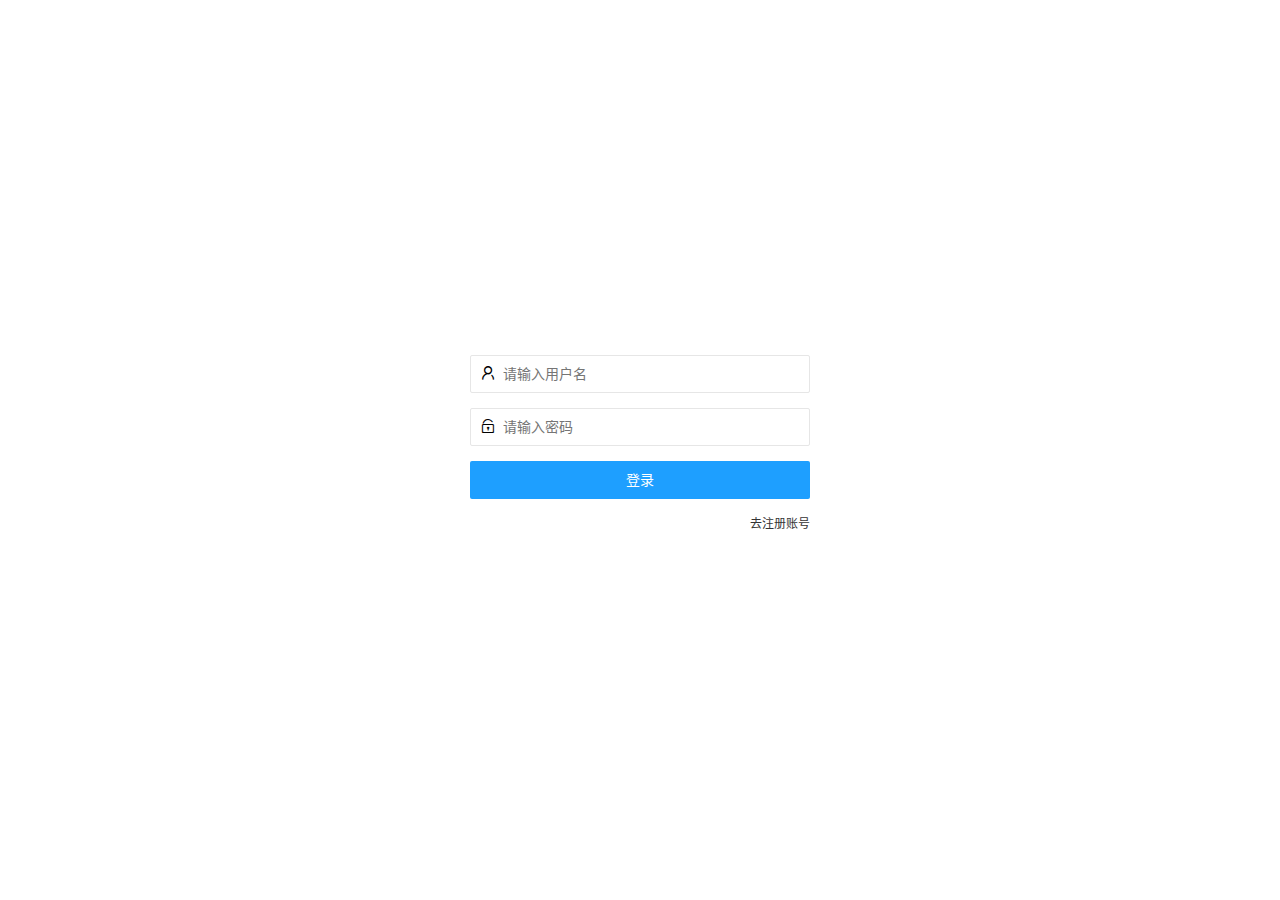
==== code/login.html @ 02a91652 "init project" ====
<!DOCTYPE html>
<html lang="zh-CN">

<head>
    <meta charset="UTF-8">
    <meta name="viewport" content="width=device-width, initial-scale=1.0">
    <title>Document</title>
    <!-- 导入layui的css -->
    <link rel="stylesheet" href="./assets/lib/layui/css/layui.css">
    <!-- 导入自己的css -->
    <link rel="stylesheet" href="./assets/css/login.css">
</head>

<body>
    <!-- 头部的 Logo 区域 -->
    <div class="layui-main">
        <img src="/assets/images/logo.png" alt="" />
    </div>

    <!-- 登录注册区域 -->
    <div class="loginAndRegBox">
        <div class="title-box"></div>
        <!-- 登录的div -->
        <div class="login-box">
            <!-- 登录的表单 -->
            <form class="layui-form" id="form_login">
                <!-- 用户名 -->
                <div class="layui-form-item">
                    <i class="layui-icon layui-icon-username"></i>
                    <input type="text" name="username" required lay-verify="required" placeholder="请输入用户名"
                        autocomplete="off" class="layui-input" />
                </div>
                <!-- 密码 -->
                <div class="layui-form-item">
                    <i class="layui-icon layui-icon-password"></i>
                    <input type="password" name="password" required lay-verify="required|pwd" placeholder="请输入密码"
                        autocomplete="off" class="layui-input" />
                </div>
                <!-- 登录按钮 -->
                <div class="layui-form-item">
                    <!-- 注意：表单提交按钮和普通按钮的区别，就是 lay-submit 属性 -->
                    <button class="layui-btn layui-btn-fluid layui-btn-normal" lay-submit>登录</button>
                </div>
                <div class="layui-form-item links">
                    <a href="javascript:;" id="link_reg">去注册账号</a>
                </div>
            </form>
        </div>
        <!-- 注册的div -->
        <div class="reg-box">
            <form class="layui-form" id="form_reg">
                <!-- 用户名 -->
                <div class="layui-form-item">
                    <i class="layui-icon layui-icon-username"></i>
                    <input type="text" name="username" required lay-verify="required" placeholder="请输入用户名"
                        autocomplete="off" class="layui-input" />
                </div>
                <!-- 密码 -->
                <div class="layui-form-item">
                    <i class="layui-icon layui-icon-password"></i>
                    <input type="password" name="password" required lay-verify="required|pwd" placeholder="请输入密码"
                        autocomplete="off" class="layui-input" />
                </div>
                <!-- 密码确认框 -->
                <div class="layui-form-item">
                    <i class="layui-icon layui-icon-password"></i>
                    <input type="password" name="repassword" required lay-verify="required|pwd|repwd"
                        placeholder="再次确认密码" autocomplete="off" class="layui-input" />
                </div>
                <!-- 注册按钮 -->
                <div class="layui-form-item">
                    <!-- 注意：表单提交按钮和普通按钮的区别，就是 lay-submit 属性 -->
                    <button class="layui-btn layui-btn-fluid layui-btn-normal" lay-submit>注册</button>
                </div>
                <div class="layui-form-item links">
                    <a href="javascript:;" id="link_login">去登录</a>
                </div>
            </form>
        </div>
    </div>
    <!-- 导入layui的js文件 -->
    <script src="/assets/lib/layui/layui.all.js"></script>
    <!-- 导入jquery -->
    <script src=" ./assets/lib/jquery.js"></script>
    <!-- 导入自己的js -->
    <script src="./assets/js/login.js"></script>
</body>

</html>
---- code/assets/lib/layui/css/layui.css ----
/** layui-v2.5.5 MIT License By https://www.layui.com */
 .layui-inline,img{display:inline-block;vertical-align:middle}h1,h2,h3,h4,h5,h6{font-weight:400}.layui-edge,.layui-header,.layui-inline,.layui-main{position:relative}.layui-body,.layui-edge,.layui-elip{overflow:hidden}.layui-btn,.layui-edge,.layui-inline,img{vertical-align:middle}.layui-btn,.layui-disabled,.layui-icon,.layui-unselect{-moz-user-select:none;-webkit-user-select:none;-ms-user-select:none}.layui-elip,.layui-form-checkbox span,.layui-form-pane .layui-form-label{text-overflow:ellipsis;white-space:nowrap}.layui-breadcrumb,.layui-tree-btnGroup{visibility:hidden}blockquote,body,button,dd,div,dl,dt,form,h1,h2,h3,h4,h5,h6,input,li,ol,p,pre,td,textarea,th,ul{margin:0;padding:0;-webkit-tap-highlight-color:rgba(0,0,0,0)}a:active,a:hover{outline:0}img{border:none}li{list-style:none}table{border-collapse:collapse;border-spacing:0}h4,h5,h6{font-size:100%}button,input,optgroup,option,select,textarea{font-family:inherit;font-size:inherit;font-style:inherit;font-weight:inherit;outline:0}pre{white-space:pre-wrap;white-space:-moz-pre-wrap;white-space:-pre-wrap;white-space:-o-pre-wrap;word-wrap:break-word}body{line-height:24px;font:14px Helvetica Neue,Helvetica,PingFang SC,Tahoma,Arial,sans-serif}hr{height:1px;margin:10px 0;border:0;clear:both}a{color:#333;text-decoration:none}a:hover{color:#777}a cite{font-style:normal;*cursor:pointer}.layui-border-box,.layui-border-box *{box-sizing:border-box}.layui-box,.layui-box *{box-sizing:content-box}.layui-clear{clear:both;*zoom:1}.layui-clear:after{content:'\20';clear:both;*zoom:1;display:block;height:0}.layui-inline{*display:inline;*zoom:1}.layui-edge{display:inline-block;width:0;height:0;border-width:6px;border-style:dashed;border-color:transparent}.layui-edge-top{top:-4px;border-bottom-color:#999;border-bottom-style:solid}.layui-edge-right{border-left-color:#999;border-left-style:solid}.layui-edge-bottom{top:2px;border-top-color:#999;border-top-style:solid}.layui-edge-left{border-right-color:#999;border-right-style:solid}.layui-disabled,.layui-disabled:hover{color:#d2d2d2!important;cursor:not-allowed!important}.layui-circle{border-radius:100%}.layui-show{display:block!important}.layui-hide{display:none!important}@font-face{font-family:layui-icon;src:url(../font/iconfont.eot?v=250);src:url(../font/iconfont.eot?v=250#iefix) format('embedded-opentype'),url(../font/iconfont.woff2?v=250) format('woff2'),url(../font/iconfont.woff?v=250) format('woff'),url(../font/iconfont.ttf?v=250) format('truetype'),url(../font/iconfont.svg?v=250#layui-icon) format('svg')}.layui-icon{font-family:layui-icon!important;font-size:16px;font-style:normal;-webkit-font-smoothing:antialiased;-moz-osx-font-smoothing:grayscale}.layui-icon-reply-fill:before{content:"\e611"}.layui-icon-set-fill:before{content:"\e614"}.layui-icon-menu-fill:before{content:"\e60f"}.layui-icon-search:before{content:"\e615"}.layui-icon-share:before{content:"\e641"}.layui-icon-set-sm:before{content:"\e620"}.layui-icon-engine:before{content:"\e628"}.layui-icon-close:before{content:"\1006"}.layui-icon-close-fill:before{content:"\1007"}.layui-icon-chart-screen:before{content:"\e629"}.layui-icon-star:before{content:"\e600"}.layui-icon-circle-dot:before{content:"\e617"}.layui-icon-chat:before{content:"\e606"}.layui-icon-release:before{content:"\e609"}.layui-icon-list:before{content:"\e60a"}.layui-icon-chart:before{content:"\e62c"}.layui-icon-ok-circle:before{content:"\1005"}.layui-icon-layim-theme:before{content:"\e61b"}.layui-icon-table:before{content:"\e62d"}.layui-icon-right:before{content:"\e602"}.layui-icon-left:before{content:"\e603"}.layui-icon-cart-simple:before{content:"\e698"}.layui-icon-face-cry:before{content:"\e69c"}.layui-icon-face-smile:before{content:"\e6af"}.layui-icon-survey:before{content:"\e6b2"}.layui-icon-tree:before{content:"\e62e"}.layui-icon-upload-circle:before{content:"\e62f"}.layui-icon-add-circle:before{content:"\e61f"}.layui-icon-download-circle:before{content:"\e601"}.layui-icon-templeate-1:before{content:"\e630"}.layui-icon-util:before{content:"\e631"}.layui-icon-face-surprised:before{content:"\e664"}.layui-icon-edit:before{content:"\e642"}.layui-icon-speaker:before{content:"\e645"}.layui-icon-down:before{content:"\e61a"}.layui-icon-file:before{content:"\e621"}.layui-icon-layouts:before{content:"\e632"}.layui-icon-rate-half:before{content:"\e6c9"}.layui-icon-add-circle-fine:before{content:"\e608"}.layui-icon-prev-circle:before{content:"\e633"}.layui-icon-read:before{content:"\e705"}.layui-icon-404:before{content:"\e61c"}.layui-icon-carousel:before{content:"\e634"}.layui-icon-help:before{content:"\e607"}.layui-icon-code-circle:before{content:"\e635"}.layui-icon-water:before{content:"\e636"}.layui-icon-username:before{content:"\e66f"}.layui-icon-find-fill:before{content:"\e670"}.layui-icon-about:before{content:"\e60b"}.layui-icon-location:before{content:"\e715"}.layui-icon-up:before{content:"\e619"}.layui-icon-pause:before{content:"\e651"}.layui-icon-date:before{content:"\e637"}.layui-icon-layim-uploadfile:before{content:"\e61d"}.layui-icon-delete:before{content:"\e640"}.layui-icon-play:before{content:"\e652"}.layui-icon-top:before{content:"\e604"}.layui-icon-friends:before{content:"\e612"}.layui-icon-refresh-3:before{content:"\e9aa"}.layui-icon-ok:before{content:"\e605"}.layui-icon-layer:before{content:"\e638"}.layui-icon-face-smile-fine:before{content:"\e60c"}.layui-icon-dollar:before{content:"\e659"}.layui-icon-group:before{content:"\e613"}.layui-icon-layim-download:before{content:"\e61e"}.layui-icon-picture-fine:before{content:"\e60d"}.layui-icon-link:before{content:"\e64c"}.layui-icon-diamond:before{content:"\e735"}.layui-icon-log:before{content:"\e60e"}.layui-icon-rate-solid:before{content:"\e67a"}.layui-icon-fonts-del:before{content:"\e64f"}.layui-icon-unlink:before{content:"\e64d"}.layui-icon-fonts-clear:before{content:"\e639"}.layui-icon-triangle-r:before{content:"\e623"}.layui-icon-circle:before{content:"\e63f"}.layui-icon-radio:before{content:"\e643"}.layui-icon-align-center:before{content:"\e647"}.layui-icon-align-right:before{content:"\e648"}.layui-icon-align-left:before{content:"\e649"}.layui-icon-loading-1:before{content:"\e63e"}.layui-icon-return:before{content:"\e65c"}.layui-icon-fonts-strong:before{content:"\e62b"}.layui-icon-upload:before{content:"\e67c"}.layui-icon-dialogue:before{content:"\e63a"}.layui-icon-video:before{content:"\e6ed"}.layui-icon-headset:before{content:"\e6fc"}.layui-icon-cellphone-fine:before{content:"\e63b"}.layui-icon-add-1:before{content:"\e654"}.layui-icon-face-smile-b:before{content:"\e650"}.layui-icon-fonts-html:before{content:"\e64b"}.layui-icon-form:before{content:"\e63c"}.layui-icon-cart:before{content:"\e657"}.layui-icon-camera-fill:before{content:"\e65d"}.layui-icon-tabs:before{content:"\e62a"}.layui-icon-fonts-code:before{content:"\e64e"}.layui-icon-fire:before{content:"\e756"}.layui-icon-set:before{content:"\e716"}.layui-icon-fonts-u:before{content:"\e646"}.layui-icon-triangle-d:before{content:"\e625"}.layui-icon-tips:before{content:"\e702"}.layui-icon-picture:before{content:"\e64a"}.layui-icon-more-vertical:before{content:"\e671"}.layui-icon-flag:before{content:"\e66c"}.layui-icon-loading:before{content:"\e63d"}.layui-icon-fonts-i:before{content:"\e644"}.layui-icon-refresh-1:before{content:"\e666"}.layui-icon-rmb:before{content:"\e65e"}.layui-icon-home:before{content:"\e68e"}.layui-icon-user:before{content:"\e770"}.layui-icon-notice:before{content:"\e667"}.layui-icon-login-weibo:before{content:"\e675"}.layui-icon-voice:before{content:"\e688"}.layui-icon-upload-drag:before{content:"\e681"}.layui-icon-login-qq:before{content:"\e676"}.layui-icon-snowflake:before{content:"\e6b1"}.layui-icon-file-b:before{content:"\e655"}.layui-icon-template:before{content:"\e663"}.layui-icon-auz:before{content:"\e672"}.layui-icon-console:before{content:"\e665"}.layui-icon-app:before{content:"\e653"}.layui-icon-prev:before{content:"\e65a"}.layui-icon-website:before{content:"\e7ae"}.layui-icon-next:before{content:"\e65b"}.layui-icon-component:before{content:"\e857"}.layui-icon-more:before{content:"\e65f"}.layui-icon-login-wechat:before{content:"\e677"}.layui-icon-shrink-right:before{content:"\e668"}.layui-icon-spread-left:before{content:"\e66b"}.layui-icon-camera:before{content:"\e660"}.layui-icon-note:before{content:"\e66e"}.layui-icon-refresh:before{content:"\e669"}.layui-icon-female:before{content:"\e661"}.layui-icon-male:before{content:"\e662"}.layui-icon-password:before{content:"\e673"}.layui-icon-senior:before{content:"\e674"}.layui-icon-theme:before{content:"\e66a"}.layui-icon-tread:before{content:"\e6c5"}.layui-icon-praise:before{content:"\e6c6"}.layui-icon-star-fill:before{content:"\e658"}.layui-icon-rate:before{content:"\e67b"}.layui-icon-template-1:before{content:"\e656"}.layui-icon-vercode:before{content:"\e679"}.layui-icon-cellphone:before{content:"\e678"}.layui-icon-screen-full:before{content:"\e622"}.layui-icon-screen-restore:before{content:"\e758"}.layui-icon-cols:before{content:"\e610"}.layui-icon-export:before{content:"\e67d"}.layui-icon-print:before{content:"\e66d"}.layui-icon-slider:before{content:"\e714"}.layui-icon-addition:before{content:"\e624"}.layui-icon-subtraction:before{content:"\e67e"}.layui-icon-service:before{content:"\e626"}.layui-icon-transfer:before{content:"\e691"}.layui-main{width:1140px;margin:0 auto}.layui-header{z-index:1000;height:60px}.layui-header a:hover{transition:all .5s;-webkit-transition:all .5s}.layui-side{position:fixed;left:0;top:0;bottom:0;z-index:999;width:200px;overflow-x:hidden}.layui-side-scroll{position:relative;width:220px;height:100%;overflow-x:hidden}.layui-body{position:absolute;left:200px;right:0;top:0;bottom:0;z-index:998;width:auto;overflow-y:auto;box-sizing:border-box}.layui-layout-body{overflow:hidden}.layui-layout-admin .layui-header{background-color:#23262E}.layui-layout-admin .layui-side{top:60px;width:200px;overflow-x:hidden}.layui-layout-admin .layui-body{position:fixed;top:60px;bottom:44px}.layui-layout-admin .layui-main{width:auto;margin:0 15px}.layui-layout-admin .layui-footer{position:fixed;left:200px;right:0;bottom:0;height:44px;line-height:44px;padding:0 15px;background-color:#eee}.layui-layout-admin .layui-logo{position:absolute;left:0;top:0;width:200px;height:100%;line-height:60px;text-align:center;color:#009688;font-size:16px}.layui-layout-admin .layui-header .layui-nav{background:0 0}.layui-layout-left{position:absolute!important;left:200px;top:0}.layui-layout-right{position:absolute!important;right:0;top:0}.layui-container{position:relative;margin:0 auto;padding:0 15px;box-sizing:border-box}.layui-fluid{position:relative;margin:0 auto;padding:0 15px}.layui-row:after,.layui-row:before{content:'';display:block;clear:both}.layui-col-lg1,.layui-col-lg10,.layui-col-lg11,.layui-col-lg12,.layui-col-lg2,.layui-col-lg3,.layui-col-lg4,.layui-col-lg5,.layui-col-lg6,.layui-col-lg7,.layui-col-lg8,.layui-col-lg9,.layui-col-md1,.layui-col-md10,.layui-col-md11,.layui-col-md12,.layui-col-md2,.layui-col-md3,.layui-col-md4,.layui-col-md5,.layui-col-md6,.layui-col-md7,.layui-col-md8,.layui-col-md9,.layui-col-sm1,.layui-col-sm10,.layui-col-sm11,.layui-col-sm12,.layui-col-sm2,.layui-col-sm3,.layui-col-sm4,.layui-col-sm5,.layui-col-sm6,.layui-col-sm7,.layui-col-sm8,.layui-col-sm9,.layui-col-xs1,.layui-col-xs10,.layui-col-xs11,.layui-col-xs12,.layui-col-xs2,.layui-col-xs3,.layui-col-xs4,.layui-col-xs5,.layui-col-xs6,.layui-col-xs7,.layui-col-xs8,.layui-col-xs9{position:relative;display:block;box-sizing:border-box}.layui-col-xs1,.layui-col-xs10,.layui-col-xs11,.layui-col-xs12,.layui-col-xs2,.layui-col-xs3,.layui-col-xs4,.layui-col-xs5,.layui-col-xs6,.layui-col-xs7,.layui-col-xs8,.layui-col-xs9{float:left}.layui-col-xs1{width:8.33333333%}.layui-col-xs2{width:16.66666667%}.layui-col-xs3{width:25%}.layui-col-xs4{width:33.33333333%}.layui-col-xs5{width:41.66666667%}.layui-col-xs6{width:50%}.layui-col-xs7{width:58.33333333%}.layui-col-xs8{width:66.66666667%}.layui-col-xs9{width:75%}.layui-col-xs10{width:83.33333333%}.layui-col-xs11{width:91.66666667%}.layui-col-xs12{width:100%}.layui-col-xs-offset1{margin-left:8.33333333%}.layui-col-xs-offset2{margin-left:16.66666667%}.layui-col-xs-offset3{margin-left:25%}.layui-col-xs-offset4{margin-left:33.33333333%}.layui-col-xs-offset5{margin-left:41.66666667%}.layui-col-xs-offset6{margin-left:50%}.layui-col-xs-offset7{margin-left:58.33333333%}.layui-col-xs-offset8{margin-left:66.66666667%}.layui-col-xs-offset9{margin-left:75%}.layui-col-xs-offset10{margin-left:83.33333333%}.layui-col-xs-offset11{margin-left:91.66666667%}.layui-col-xs-offset12{margin-left:100%}@media screen and (max-width:768px){.layui-hide-xs{display:none!important}.layui-show-xs-block{display:block!important}.layui-show-xs-inline{display:inline!important}.layui-show-xs-inline-block{display:inline-block!important}}@media screen and (min-width:768px){.layui-container{width:750px}.layui-hide-sm{display:none!important}.layui-show-sm-block{display:block!important}.layui-show-sm-inline{display:inline!important}.layui-show-sm-inline-block{display:inline-block!important}.layui-col-sm1,.layui-col-sm10,.layui-col-sm11,.layui-col-sm12,.layui-col-sm2,.layui-col-sm3,.layui-col-sm4,.layui-col-sm5,.layui-col-sm6,.layui-col-sm7,.layui-col-sm8,.layui-col-sm9{float:left}.layui-col-sm1{width:8.33333333%}.layui-col-sm2{width:16.66666667%}.layui-col-sm3{width:25%}.layui-col-sm4{width:33.33333333%}.layui-col-sm5{width:41.66666667%}.layui-col-sm6{width:50%}.layui-col-sm7{width:58.33333333%}.layui-col-sm8{width:66.66666667%}.layui-col-sm9{width:75%}.layui-col-sm10{width:83.33333333%}.layui-col-sm11{width:91.66666667%}.layui-col-sm12{width:100%}.layui-col-sm-offset1{margin-left:8.33333333%}.layui-col-sm-offset2{margin-left:16.66666667%}.layui-col-sm-offset3{margin-left:25%}.layui-col-sm-offset4{margin-left:33.33333333%}.layui-col-sm-offset5{margin-left:41.66666667%}.layui-col-sm-offset6{margin-left:50%}.layui-col-sm-offset7{margin-left:58.33333333%}.layui-col-sm-offset8{margin-left:66.66666667%}.layui-col-sm-offset9{margin-left:75%}.layui-col-sm-offset10{margin-left:83.33333333%}.layui-col-sm-offset11{margin-left:91.66666667%}.layui-col-sm-offset12{margin-left:100%}}@media screen and (min-width:992px){.layui-container{width:970px}.layui-hide-md{display:none!important}.layui-show-md-block{display:block!important}.layui-show-md-inline{display:inline!important}.layui-show-md-inline-block{display:inline-block!important}.layui-col-md1,.layui-col-md10,.layui-col-md11,.layui-col-md12,.layui-col-md2,.layui-col-md3,.layui-col-md4,.layui-col-md5,.layui-col-md6,.layui-col-md7,.layui-col-md8,.layui-col-md9{float:left}.layui-col-md1{width:8.33333333%}.layui-col-md2{width:16.66666667%}.layui-col-md3{width:25%}.layui-col-md4{width:33.33333333%}.layui-col-md5{width:41.66666667%}.layui-col-md6{width:50%}.layui-col-md7{width:58.33333333%}.layui-col-md8{width:66.66666667%}.layui-col-md9{width:75%}.layui-col-md10{width:83.33333333%}.layui-col-md11{width:91.66666667%}.layui-col-md12{width:100%}.layui-col-md-offset1{margin-left:8.33333333%}.layui-col-md-offset2{margin-left:16.66666667%}.layui-col-md-offset3{margin-left:25%}.layui-col-md-offset4{margin-left:33.33333333%}.layui-col-md-offset5{margin-left:41.66666667%}.layui-col-md-offset6{margin-left:50%}.layui-col-md-offset7{margin-left:58.33333333%}.layui-col-md-offset8{margin-left:66.66666667%}.layui-col-md-offset9{margin-left:75%}.layui-col-md-offset10{margin-left:83.33333333%}.layui-col-md-offset11{margin-left:91.66666667%}.layui-col-md-offset12{margin-left:100%}}@media screen and (min-width:1200px){.layui-container{width:1170px}.layui-hide-lg{display:none!important}.layui-show-lg-block{display:block!important}.layui-show-lg-inline{display:inline!important}.layui-show-lg-inline-block{display:inline-block!important}.layui-col-lg1,.layui-col-lg10,.layui-col-lg11,.layui-col-lg12,.layui-col-lg2,.layui-col-lg3,.layui-col-lg4,.layui-col-lg5,.layui-col-lg6,.layui-col-lg7,.layui-col-lg8,.layui-col-lg9{float:left}.layui-col-lg1{width:8.33333333%}.layui-col-lg2{width:16.66666667%}.layui-col-lg3{width:25%}.layui-col-lg4{width:33.33333333%}.layui-col-lg5{width:41.66666667%}.layui-col-lg6{width:50%}.layui-col-lg7{width:58.33333333%}.layui-col-lg8{width:66.66666667%}.layui-col-lg9{width:75%}.layui-col-lg10{width:83.33333333%}.layui-col-lg11{width:91.66666667%}.layui-col-lg12{width:100%}.layui-col-lg-offset1{margin-left:8.33333333%}.layui-col-lg-offset2{margin-left:16.66666667%}.layui-col-lg-offset3{margin-left:25%}.layui-col-lg-offset4{margin-left:33.33333333%}.layui-col-lg-offset5{margin-left:41.66666667%}.layui-col-lg-offset6{margin-left:50%}.layui-col-lg-offset7{margin-left:58.33333333%}.layui-col-lg-offset8{margin-left:66.66666667%}.layui-col-lg-offset9{margin-left:75%}.layui-col-lg-offset10{margin-left:83.33333333%}.layui-col-lg-offset11{margin-left:91.66666667%}.layui-col-lg-offset12{margin-left:100%}}.layui-col-space1{margin:-.5px}.layui-col-space1>*{padding:.5px}.layui-col-space3{margin:-1.5px}.layui-col-space3>*{padding:1.5px}.layui-col-space5{margin:-2.5px}.layui-col-space5>*{padding:2.5px}.layui-col-space8{margin:-3.5px}.layui-col-space8>*{padding:3.5px}.layui-col-space10{margin:-5px}.layui-col-space10>*{padding:5px}.layui-col-space12{margin:-6px}.layui-col-space12>*{padding:6px}.layui-col-space15{margin:-7.5px}.layui-col-space15>*{padding:7.5px}.layui-col-space18{margin:-9px}.layui-col-space18>*{padding:9px}.layui-col-space20{margin:-10px}.layui-col-space20>*{padding:10px}.layui-col-space22{margin:-11px}.layui-col-space22>*{padding:11px}.layui-col-space25{margin:-12.5px}.layui-col-space25>*{padding:12.5px}.layui-col-space30{margin:-15px}.layui-col-space30>*{padding:15px}.layui-btn,.layui-input,.layui-select,.layui-textarea,.layui-upload-button{outline:0;-webkit-appearance:none;transition:all .3s;-webkit-transition:all .3s;box-sizing:border-box}.layui-elem-quote{margin-bottom:10px;padding:15px;line-height:22px;border-left:5px solid #009688;border-radius:0 2px 2px 0;background-color:#f2f2f2}.layui-quote-nm{border-style:solid;border-width:1px 1px 1px 5px;background:0 0}.layui-elem-field{margin-bottom:10px;padding:0;border-width:1px;border-style:solid}.layui-elem-field legend{margin-left:20px;padding:0 10px;font-size:20px;font-weight:300}.layui-field-title{margin:10px 0 20px;border-width:1px 0 0}.layui-field-box{padding:10px 15px}.layui-field-title .layui-field-box{padding:10px 0}.layui-progress{position:relative;height:6px;border-radius:20px;background-color:#e2e2e2}.layui-progress-bar{position:absolute;left:0;top:0;width:0;max-width:100%;height:6px;border-radius:20px;text-align:right;background-color:#5FB878;transition:all .3s;-webkit-transition:all .3s}.layui-progress-big,.layui-progress-big .layui-progress-bar{height:18px;line-height:18px}.layui-progress-text{position:relative;top:-20px;line-height:18px;font-size:12px;color:#666}.layui-progress-big .layui-progress-text{position:static;padding:0 10px;color:#fff}.layui-collapse{border-width:1px;border-style:solid;border-radius:2px}.layui-colla-content,.layui-colla-item{border-top-width:1px;border-top-style:solid}.layui-colla-item:first-child{border-top:none}.layui-colla-title{position:relative;height:42px;line-height:42px;padding:0 15px 0 35px;color:#333;background-color:#f2f2f2;cursor:pointer;font-size:14px;overflow:hidden}.layui-colla-content{display:none;padding:10px 15px;line-height:22px;color:#666}.layui-colla-icon{position:absolute;left:15px;top:0;font-size:14px}.layui-card{margin-bottom:15px;border-radius:2px;background-color:#fff;box-shadow:0 1px 2px 0 rgba(0,0,0,.05)}.layui-card:last-child{margin-bottom:0}.layui-card-header{position:relative;height:42px;line-height:42px;padding:0 15px;border-bottom:1px solid #f6f6f6;color:#333;border-radius:2px 2px 0 0;font-size:14px}.layui-bg-black,.layui-bg-blue,.layui-bg-cyan,.layui-bg-green,.layui-bg-orange,.layui-bg-red{color:#fff!important}.layui-card-body{position:relative;padding:10px 15px;line-height:24px}.layui-card-body[pad15]{padding:15px}.layui-card-body[pad20]{padding:20px}.layui-card-body .layui-table{margin:5px 0}.layui-card .layui-tab{margin:0}.layui-panel-window{position:relative;padding:15px;border-radius:0;border-top:5px solid #E6E6E6;background-color:#fff}.layui-auxiliar-moving{position:fixed;left:0;right:0;top:0;bottom:0;width:100%;height:100%;background:0 0;z-index:9999999999}.layui-form-label,.layui-form-mid,.layui-form-select,.layui-input-block,.layui-input-inline,.layui-textarea{position:relative}.layui-bg-red{background-color:#FF5722!important}.layui-bg-orange{background-color:#FFB800!important}.layui-bg-green{background-color:#009688!important}.layui-bg-cyan{background-color:#2F4056!important}.layui-bg-blue{background-color:#1E9FFF!important}.layui-bg-black{background-color:#393D49!important}.layui-bg-gray{background-color:#eee!important;color:#666!important}.layui-badge-rim,.layui-colla-content,.layui-colla-item,.layui-collapse,.layui-elem-field,.layui-form-pane .layui-form-item[pane],.layui-form-pane .layui-form-label,.layui-input,.layui-layedit,.layui-layedit-tool,.layui-quote-nm,.layui-select,.layui-tab-bar,.layui-tab-card,.layui-tab-title,.layui-tab-title .layui-this:after,.layui-textarea{border-color:#e6e6e6}.layui-timeline-item:before,hr{background-color:#e6e6e6}.layui-text{line-height:22px;font-size:14px;color:#666}.layui-text h1,.layui-text h2,.layui-text h3{font-weight:500;color:#333}.layui-text h1{font-size:30px}.layui-text h2{font-size:24px}.layui-text h3{font-size:18px}.layui-text a:not(.layui-btn){color:#01AAED}.layui-text a:not(.layui-btn):hover{text-decoration:underline}.layui-text ul{padding:5px 0 5px 15px}.layui-text ul li{margin-top:5px;list-style-type:disc}.layui-text em,.layui-word-aux{color:#999!important;padding:0 5px!important}.layui-btn{display:inline-block;height:38px;line-height:38px;padding:0 18px;background-color:#009688;color:#fff;white-space:nowrap;text-align:center;font-size:14px;border:none;border-radius:2px;cursor:pointer}.layui-btn:hover{opacity:.8;filter:alpha(opacity=80);color:#fff}.layui-btn:active{opacity:1;filter:alpha(opacity=100)}.layui-btn+.layui-btn{margin-left:10px}.layui-btn-container{font-size:0}.layui-btn-container .layui-btn{margin-right:10px;margin-bottom:10px}.layui-btn-container .layui-btn+.layui-btn{margin-left:0}.layui-table .layui-btn-container .layui-btn{margin-bottom:9px}.layui-btn-radius{border-radius:100px}.layui-btn .layui-icon{margin-right:3px;font-size:18px;vertical-align:bottom;vertical-align:middle\9}.layui-btn-primary{border:1px solid #C9C9C9;background-color:#fff;color:#555}.layui-btn-primary:hover{border-color:#009688;color:#333}.layui-btn-normal{background-color:#1E9FFF}.layui-btn-warm{background-color:#FFB800}.layui-btn-danger{background-color:#FF5722}.layui-btn-checked{background-color:#5FB878}.layui-btn-disabled,.layui-btn-disabled:active,.layui-btn-disabled:hover{border:1px solid #e6e6e6;background-color:#FBFBFB;color:#C9C9C9;cursor:not-allowed;opacity:1}.layui-btn-lg{height:44px;line-height:44px;padding:0 25px;font-size:16px}.layui-btn-sm{height:30px;line-height:30px;padding:0 10px;font-size:12px}.layui-btn-sm i{font-size:16px!important}.layui-btn-xs{height:22px;line-height:22px;padding:0 5px;font-size:12px}.layui-btn-xs i{font-size:14px!important}.layui-btn-group{display:inline-block;vertical-align:middle;font-size:0}.layui-btn-group .layui-btn{margin-left:0!important;margin-right:0!important;border-left:1px solid rgba(255,255,255,.5);border-radius:0}.layui-btn-group .layui-btn-primary{border-left:none}.layui-btn-group .layui-btn-primary:hover{border-color:#C9C9C9;color:#009688}.layui-btn-group .layui-btn:first-child{border-left:none;border-radius:2px 0 0 2px}.layui-btn-group .layui-btn-primary:first-child{border-left:1px solid #c9c9c9}.layui-btn-group .layui-btn:last-child{border-radius:0 2px 2px 0}.layui-btn-group .layui-btn+.layui-btn{margin-left:0}.layui-btn-group+.layui-btn-group{margin-left:10px}.layui-btn-fluid{width:100%}.layui-input,.layui-select,.layui-textarea{height:38px;line-height:1.3;line-height:38px\9;border-width:1px;border-style:solid;background-color:#fff;border-radius:2px}.layui-input::-webkit-input-placeholder,.layui-select::-webkit-input-placeholder,.layui-textarea::-webkit-input-placeholder{line-height:1.3}.layui-input,.layui-textarea{display:block;width:100%;padding-left:10px}.layui-input:hover,.layui-textarea:hover{border-color:#D2D2D2!important}.layui-input:focus,.layui-textarea:focus{border-color:#C9C9C9!important}.layui-textarea{min-height:100px;height:auto;line-height:20px;padding:6px 10px;resize:vertical}.layui-select{padding:0 10px}.layui-form input[type=checkbox],.layui-form input[type=radio],.layui-form select{display:none}.layui-form [lay-ignore]{display:initial}.layui-form-item{margin-bottom:15px;clear:both;*zoom:1}.layui-form-item:after{content:'\20';clear:both;*zoom:1;display:block;height:0}.layui-form-label{float:left;display:block;padding:9px 15px;width:80px;font-weight:400;line-height:20px;text-align:right}.layui-form-label-col{display:block;float:none;padding:9px 0;line-height:20px;text-align:left}.layui-form-item .layui-inline{margin-bottom:5px;margin-right:10px}.layui-input-block{margin-left:110px;min-height:36px}.layui-input-inline{display:inline-block;vertical-align:middle}.layui-form-item .layui-input-inline{float:left;width:190px;margin-right:10px}.layui-form-text .layui-input-inline{width:auto}.layui-form-mid{float:left;display:block;padding:9px 0!important;line-height:20px;margin-right:10px}.layui-form-danger+.layui-form-select .layui-input,.layui-form-danger:focus{border-color:#FF5722!important}.layui-form-select .layui-input{padding-right:30px;cursor:pointer}.layui-form-select .layui-edge{position:absolute;right:10px;top:50%;margin-top:-3px;cursor:pointer;border-width:6px;border-top-color:#c2c2c2;border-top-style:solid;transition:all .3s;-webkit-transition:all .3s}.layui-form-select dl{display:none;position:absolute;left:0;top:42px;padding:5px 0;z-index:899;min-width:100%;border:1px solid #d2d2d2;max-height:300px;overflow-y:auto;background-color:#fff;border-radius:2px;box-shadow:0 2px 4px rgba(0,0,0,.12);box-sizing:border-box}.layui-form-select dl dd,.layui-form-select dl dt{padding:0 10px;line-height:36px;white-space:nowrap;overflow:hidden;text-overflow:ellipsis}.layui-form-select dl dt{font-size:12px;color:#999}.layui-form-select dl dd{cursor:pointer}.layui-form-select dl dd:hover{background-color:#f2f2f2;-webkit-transition:.5s all;transition:.5s all}.layui-form-select .layui-select-group dd{padding-left:20px}.layui-form-select dl dd.layui-select-tips{padding-left:10px!important;color:#999}.layui-form-select dl dd.layui-this{background-color:#5FB878;color:#fff}.layui-form-checkbox,.layui-form-select dl dd.layui-disabled{background-color:#fff}.layui-form-selected dl{display:block}.layui-form-checkbox,.layui-form-checkbox *,.layui-form-switch{display:inline-block;vertical-align:middle}.layui-form-selected .layui-edge{margin-top:-9px;-webkit-transform:rotate(180deg);transform:rotate(180deg);margin-top:-3px\9}:root .layui-form-selected .layui-edge{margin-top:-9px\0/IE9}.layui-form-selectup dl{top:auto;bottom:42px}.layui-select-none{margin:5px 0;text-align:center;color:#999}.layui-select-disabled .layui-disabled{border-color:#eee!important}.layui-select-disabled .layui-edge{border-top-color:#d2d2d2}.layui-form-checkbox{position:relative;height:30px;line-height:30px;margin-right:10px;padding-right:30px;cursor:pointer;font-size:0;-webkit-transition:.1s linear;transition:.1s linear;box-sizing:border-box}.layui-form-checkbox span{padding:0 10px;height:100%;font-size:14px;border-radius:2px 0 0 2px;background-color:#d2d2d2;color:#fff;overflow:hidden}.layui-form-checkbox:hover span{background-color:#c2c2c2}.layui-form-checkbox i{position:absolute;right:0;top:0;width:30px;height:28px;border:1px solid #d2d2d2;border-left:none;border-radius:0 2px 2px 0;color:#fff;font-size:20px;text-align:center}.layui-form-checkbox:hover i{border-color:#c2c2c2;color:#c2c2c2}.layui-form-checked,.layui-form-checked:hover{border-color:#5FB878}.layui-form-checked span,.layui-form-checked:hover span{background-color:#5FB878}.layui-form-checked i,.layui-form-checked:hover i{color:#5FB878}.layui-form-item .layui-form-checkbox{margin-top:4px}.layui-form-checkbox[lay-skin=primary]{height:auto!important;line-height:normal!important;min-width:18px;min-height:18px;border:none!important;margin-right:0;padding-left:28px;padding-right:0;background:0 0}.layui-form-checkbox[lay-skin=primary] span{padding-left:0;padding-right:15px;line-height:18px;background:0 0;color:#666}.layui-form-checkbox[lay-skin=primary] i{right:auto;left:0;width:16px;height:16px;line-height:16px;border:1px solid #d2d2d2;font-size:12px;border-radius:2px;background-color:#fff;-webkit-transition:.1s linear;transition:.1s linear}.layui-form-checkbox[lay-skin=primary]:hover i{border-color:#5FB878;color:#fff}.layui-form-checked[lay-skin=primary] i{border-color:#5FB878!important;background-color:#5FB878;color:#fff}.layui-checkbox-disbaled[lay-skin=primary] span{background:0 0!important;color:#c2c2c2}.layui-checkbox-disbaled[lay-skin=primary]:hover i{border-color:#d2d2d2}.layui-form-item .layui-form-checkbox[lay-skin=primary]{margin-top:10px}.layui-form-switch{position:relative;height:22px;line-height:22px;min-width:35px;padding:0 5px;margin-top:8px;border:1px solid #d2d2d2;border-radius:20px;cursor:pointer;background-color:#fff;-webkit-transition:.1s linear;transition:.1s linear}.layui-form-switch i{position:absolute;left:5px;top:3px;width:16px;height:16px;border-radius:20px;background-color:#d2d2d2;-webkit-transition:.1s linear;transition:.1s linear}.layui-form-switch em{position:relative;top:0;width:25px;margin-left:21px;padding:0!important;text-align:center!important;color:#999!important;font-style:normal!important;font-size:12px}.layui-form-onswitch{border-color:#5FB878;background-color:#5FB878}.layui-checkbox-disbaled,.layui-checkbox-disbaled i{border-color:#e2e2e2!important}.layui-form-onswitch i{left:100%;margin-left:-21px;background-color:#fff}.layui-form-onswitch em{margin-left:5px;margin-right:21px;color:#fff!important}.layui-checkbox-disbaled span{background-color:#e2e2e2!important}.layui-checkbox-disbaled:hover i{color:#fff!important}[lay-radio]{display:none}.layui-form-radio,.layui-form-radio *{display:inline-block;vertical-align:middle}.layui-form-radio{line-height:28px;margin:6px 10px 0 0;padding-right:10px;cursor:pointer;font-size:0}.layui-form-radio *{font-size:14px}.layui-form-radio>i{margin-right:8px;font-size:22px;color:#c2c2c2}.layui-form-radio>i:hover,.layui-form-radioed>i{color:#5FB878}.layui-radio-disbaled>i{color:#e2e2e2!important}.layui-form-pane .layui-form-label{width:110px;padding:8px 15px;height:38px;line-height:20px;border-width:1px;border-style:solid;border-radius:2px 0 0 2px;text-align:center;background-color:#FBFBFB;overflow:hidden;box-sizing:border-box}.layui-form-pane .layui-input-inline{margin-left:-1px}.layui-form-pane .layui-input-block{margin-left:110px;left:-1px}.layui-form-pane .layui-input{border-radius:0 2px 2px 0}.layui-form-pane .layui-form-text .layui-form-label{float:none;width:100%;border-radius:2px;box-sizing:border-box;text-align:left}.layui-form-pane .layui-form-text .layui-input-inline{display:block;margin:0;top:-1px;clear:both}.layui-form-pane .layui-form-text .layui-input-block{margin:0;left:0;top:-1px}.layui-form-pane .layui-form-text .layui-textarea{min-height:100px;border-radius:0 0 2px 2px}.layui-form-pane .layui-form-checkbox{margin:4px 0 4px 10px}.layui-form-pane .layui-form-radio,.layui-form-pane .layui-form-switch{margin-top:6px;margin-left:10px}.layui-form-pane .layui-form-item[pane]{position:relative;border-width:1px;border-style:solid}.layui-form-pane .layui-form-item[pane] .layui-form-label{position:absolute;left:0;top:0;height:100%;border-width:0 1px 0 0}.layui-form-pane .layui-form-item[pane] .layui-input-inline{margin-left:110px}@media screen and (max-width:450px){.layui-form-item .layui-form-label{text-overflow:ellipsis;overflow:hidden;white-space:nowrap}.layui-form-item .layui-inline{display:block;margin-right:0;margin-bottom:20px;clear:both}.layui-form-item .layui-inline:after{content:'\20';clear:both;display:block;height:0}.layui-form-item .layui-input-inline{display:block;float:none;left:-3px;width:auto;margin:0 0 10px 112px}.layui-form-item .layui-input-inline+.layui-form-mid{margin-left:110px;top:-5px;padding:0}.layui-form-item .layui-form-checkbox{margin-right:5px;margin-bottom:5px}}.layui-layedit{border-width:1px;border-style:solid;border-radius:2px}.layui-layedit-tool{padding:3px 5px;border-bottom-width:1px;border-bottom-style:solid;font-size:0}.layedit-tool-fixed{position:fixed;top:0;border-top:1px solid #e2e2e2}.layui-layedit-tool .layedit-tool-mid,.layui-layedit-tool .layui-icon{display:inline-block;vertical-align:middle;text-align:center;font-size:14px}.layui-layedit-tool .layui-icon{position:relative;width:32px;height:30px;line-height:30px;margin:3px 5px;color:#777;cursor:pointer;border-radius:2px}.layui-layedit-tool .layui-icon:hover{color:#393D49}.layui-layedit-tool .layui-icon:active{color:#000}.layui-layedit-tool .layedit-tool-active{background-color:#e2e2e2;color:#000}.layui-layedit-tool .layui-disabled,.layui-layedit-tool .layui-disabled:hover{color:#d2d2d2;cursor:not-allowed}.layui-layedit-tool .layedit-tool-mid{width:1px;height:18px;margin:0 10px;background-color:#d2d2d2}.layedit-tool-html{width:50px!important;font-size:30px!important}.layedit-tool-b,.layedit-tool-code,.layedit-tool-help{font-size:16px!important}.layedit-tool-d,.layedit-tool-face,.layedit-tool-image,.layedit-tool-unlink{font-size:18px!important}.layedit-tool-image input{position:absolute;font-size:0;left:0;top:0;width:100%;height:100%;opacity:.01;filter:Alpha(opacity=1);cursor:pointer}.layui-layedit-iframe iframe{display:block;width:100%}#LAY_layedit_code{overflow:hidden}.layui-laypage{display:inline-block;*display:inline;*zoom:1;vertical-align:middle;margin:10px 0;font-size:0}.layui-laypage>a:first-child,.layui-laypage>a:first-child em{border-radius:2px 0 0 2px}.layui-laypage>a:last-child,.layui-laypage>a:last-child em{border-radius:0 2px 2px 0}.layui-laypage>:first-child{margin-left:0!important}.layui-laypage>:last-child{margin-right:0!important}.layui-laypage a,.layui-laypage button,.layui-laypage input,.layui-laypage select,.layui-laypage span{border:1px solid #e2e2e2}.layui-laypage a,.layui-laypage span{display:inline-block;*display:inline;*zoom:1;vertical-align:middle;padding:0 15px;height:28px;line-height:28px;margin:0 -1px 5px 0;background-color:#fff;color:#333;font-size:12px}.layui-flow-more a *,.layui-laypage input,.layui-table-view select[lay-ignore]{display:inline-block}.layui-laypage a:hover{color:#009688}.layui-laypage em{font-style:normal}.layui-laypage .layui-laypage-spr{color:#999;font-weight:700}.layui-laypage a{text-decoration:none}.layui-laypage .layui-laypage-curr{position:relative}.layui-laypage .layui-laypage-curr em{position:relative;color:#fff}.layui-laypage .layui-laypage-curr .layui-laypage-em{position:absolute;left:-1px;top:-1px;padding:1px;width:100%;height:100%;background-color:#009688}.layui-laypage-em{border-radius:2px}.layui-laypage-next em,.layui-laypage-prev em{font-family:Sim sun;font-size:16px}.layui-laypage .layui-laypage-count,.layui-laypage .layui-laypage-limits,.layui-laypage .layui-laypage-refresh,.layui-laypage .layui-laypage-skip{margin-left:10px;margin-right:10px;padding:0;border:none}.layui-laypage .layui-laypage-limits,.layui-laypage .layui-laypage-refresh{vertical-align:top}.layui-laypage .layui-laypage-refresh i{font-size:18px;cursor:pointer}.layui-laypage select{height:22px;padding:3px;border-radius:2px;cursor:pointer}.layui-laypage .layui-laypage-skip{height:30px;line-height:30px;color:#999}.layui-laypage button,.layui-laypage input{height:30px;line-height:30px;border-radius:2px;vertical-align:top;background-color:#fff;box-sizing:border-box}.layui-laypage input{width:40px;margin:0 10px;padding:0 3px;text-align:center}.layui-laypage input:focus,.layui-laypage select:focus{border-color:#009688!important}.layui-laypage button{margin-left:10px;padding:0 10px;cursor:pointer}.layui-table,.layui-table-view{margin:10px 0}.layui-flow-more{margin:10px 0;text-align:center;color:#999;font-size:14px}.layui-flow-more a{height:32px;line-height:32px}.layui-flow-more a *{vertical-align:top}.layui-flow-more a cite{padding:0 20px;border-radius:3px;background-color:#eee;color:#333;font-style:normal}.layui-flow-more a cite:hover{opacity:.8}.layui-flow-more a i{font-size:30px;color:#737383}.layui-table{width:100%;background-color:#fff;color:#666}.layui-table tr{transition:all .3s;-webkit-transition:all .3s}.layui-table th{text-align:left;font-weight:400}.layui-table tbody tr:hover,.layui-table thead tr,.layui-table-click,.layui-table-header,.layui-table-hover,.layui-table-mend,.layui-table-patch,.layui-table-tool,.layui-table-total,.layui-table-total tr,.layui-table[lay-even] tr:nth-child(even){background-color:#f2f2f2}.layui-table td,.layui-table th,.layui-table-col-set,.layui-table-fixed-r,.layui-table-grid-down,.layui-table-header,.layui-table-page,.layui-table-tips-main,.layui-table-tool,.layui-table-total,.layui-table-view,.layui-table[lay-skin=line],.layui-table[lay-skin=row]{border-width:1px;border-style:solid;border-color:#e6e6e6}.layui-table td,.layui-table th{position:relative;padding:9px 15px;min-height:20px;line-height:20px;font-size:14px}.layui-table[lay-skin=line] td,.layui-table[lay-skin=line] th{border-width:0 0 1px}.layui-table[lay-skin=row] td,.layui-table[lay-skin=row] th{border-width:0 1px 0 0}.layui-table[lay-skin=nob] td,.layui-table[lay-skin=nob] th{border:none}.layui-table img{max-width:100px}.layui-table[lay-size=lg] td,.layui-table[lay-size=lg] th{padding:15px 30px}.layui-table-view .layui-table[lay-size=lg] .layui-table-cell{height:40px;line-height:40px}.layui-table[lay-size=sm] td,.layui-table[lay-size=sm] th{font-size:12px;padding:5px 10px}.layui-table-view .layui-table[lay-size=sm] .layui-table-cell{height:20px;line-height:20px}.layui-table[lay-data]{display:none}.layui-table-box{position:relative;overflow:hidden}.layui-table-view .layui-table{position:relative;width:auto;margin:0}.layui-table-view .layui-table[lay-skin=line]{border-width:0 1px 0 0}.layui-table-view .layui-table[lay-skin=row]{border-width:0 0 1px}.layui-table-view .layui-table td,.layui-table-view .layui-table th{padding:5px 0;border-top:none;border-left:none}.layui-table-view .layui-table th.layui-unselect .layui-table-cell span{cursor:pointer}.layui-table-view .layui-table td{cursor:default}.layui-table-view .layui-table td[data-edit=text]{cursor:text}.layui-table-view .layui-form-checkbox[lay-skin=primary] i{width:18px;height:18px}.layui-table-view .layui-form-radio{line-height:0;padding:0}.layui-table-view .layui-form-radio>i{margin:0;font-size:20px}.layui-table-init{position:absolute;left:0;top:0;width:100%;height:100%;text-align:center;z-index:110}.layui-table-init .layui-icon{position:absolute;left:50%;top:50%;margin:-15px 0 0 -15px;font-size:30px;color:#c2c2c2}.layui-table-header{border-width:0 0 1px;overflow:hidden}.layui-table-header .layui-table{margin-bottom:-1px}.layui-table-tool .layui-inline[lay-event]{position:relative;width:26px;height:26px;padding:5px;line-height:16px;margin-right:10px;text-align:center;color:#333;border:1px solid #ccc;cursor:pointer;-webkit-transition:.5s all;transition:.5s all}.layui-table-tool .layui-inline[lay-event]:hover{border:1px solid #999}.layui-table-tool-temp{padding-right:120px}.layui-table-tool-self{position:absolute;right:17px;top:10px}.layui-table-tool .layui-table-tool-self .layui-inline[lay-event]{margin:0 0 0 10px}.layui-table-tool-panel{position:absolute;top:29px;left:-1px;padding:5px 0;min-width:150px;min-height:40px;border:1px solid #d2d2d2;text-align:left;overflow-y:auto;background-color:#fff;box-shadow:0 2px 4px rgba(0,0,0,.12)}.layui-table-cell,.layui-table-tool-panel li{overflow:hidden;text-overflow:ellipsis;white-space:nowrap}.layui-table-tool-panel li{padding:0 10px;line-height:30px;-webkit-transition:.5s all;transition:.5s all}.layui-table-tool-panel li .layui-form-checkbox[lay-skin=primary]{width:100%;padding-left:28px}.layui-table-tool-panel li:hover{background-color:#f2f2f2}.layui-table-tool-panel li .layui-form-checkbox[lay-skin=primary] i{position:absolute;left:0;top:0}.layui-table-tool-panel li .layui-form-checkbox[lay-skin=primary] span{padding:0}.layui-table-tool .layui-table-tool-self .layui-table-tool-panel{left:auto;right:-1px}.layui-table-col-set{position:absolute;right:0;top:0;width:20px;height:100%;border-width:0 0 0 1px;background-color:#fff}.layui-table-sort{width:10px;height:20px;margin-left:5px;cursor:pointer!important}.layui-table-sort .layui-edge{position:absolute;left:5px;border-width:5px}.layui-table-sort .layui-table-sort-asc{top:3px;border-top:none;border-bottom-style:solid;border-bottom-color:#b2b2b2}.layui-table-sort .layui-table-sort-asc:hover{border-bottom-color:#666}.layui-table-sort .layui-table-sort-desc{bottom:5px;border-bottom:none;border-top-style:solid;border-top-color:#b2b2b2}.layui-table-sort .layui-table-sort-desc:hover{border-top-color:#666}.layui-table-sort[lay-sort=asc] .layui-table-sort-asc{border-bottom-color:#000}.layui-table-sort[lay-sort=desc] .layui-table-sort-desc{border-top-color:#000}.layui-table-cell{height:28px;line-height:28px;padding:0 15px;position:relative;box-sizing:border-box}.layui-table-cell .layui-form-checkbox[lay-skin=primary]{top:-1px;padding:0}.layui-table-cell .layui-table-link{color:#01AAED}.laytable-cell-checkbox,.laytable-cell-numbers,.laytable-cell-radio,.laytable-cell-space{padding:0;text-align:center}.layui-table-body{position:relative;overflow:auto;margin-right:-1px;margin-bottom:-1px}.layui-table-body .layui-none{line-height:26px;padding:15px;text-align:center;color:#999}.layui-table-fixed{position:absolute;left:0;top:0;z-index:101}.layui-table-fixed .layui-table-body{overflow:hidden}.layui-table-fixed-l{box-shadow:0 -1px 8px rgba(0,0,0,.08)}.layui-table-fixed-r{left:auto;right:-1px;border-width:0 0 0 1px;box-shadow:-1px 0 8px rgba(0,0,0,.08)}.layui-table-fixed-r .layui-table-header{position:relative;overflow:visible}.layui-table-mend{position:absolute;right:-49px;top:0;height:100%;width:50px}.layui-table-tool{position:relative;z-index:890;width:100%;min-height:50px;line-height:30px;padding:10px 15px;border-width:0 0 1px}.layui-table-tool .layui-btn-container{margin-bottom:-10px}.layui-table-page,.layui-table-total{border-width:1px 0 0;margin-bottom:-1px;overflow:hidden}.layui-table-page{position:relative;width:100%;padding:7px 7px 0;height:41px;font-size:12px;white-space:nowrap}.layui-table-page>div{height:26px}.layui-table-page .layui-laypage{margin:0}.layui-table-page .layui-laypage a,.layui-table-page .layui-laypage span{height:26px;line-height:26px;margin-bottom:10px;border:none;background:0 0}.layui-table-page .layui-laypage a,.layui-table-page .layui-laypage span.layui-laypage-curr{padding:0 12px}.layui-table-page .layui-laypage span{margin-left:0;padding:0}.layui-table-page .layui-laypage .layui-laypage-prev{margin-left:-7px!important}.layui-table-page .layui-laypage .layui-laypage-curr .layui-laypage-em{left:0;top:0;padding:0}.layui-table-page .layui-laypage button,.layui-table-page .layui-laypage input{height:26px;line-height:26px}.layui-table-page .layui-laypage input{width:40px}.layui-table-page .layui-laypage button{padding:0 10px}.layui-table-page select{height:18px}.layui-table-patch .layui-table-cell{padding:0;width:30px}.layui-table-edit{position:absolute;left:0;top:0;width:100%;height:100%;padding:0 14px 1px;border-radius:0;box-shadow:1px 1px 20px rgba(0,0,0,.15)}.layui-table-edit:focus{border-color:#5FB878!important}select.layui-table-edit{padding:0 0 0 10px;border-color:#C9C9C9}.layui-table-view .layui-form-checkbox,.layui-table-view .layui-form-radio,.layui-table-view .layui-form-switch{top:0;margin:0;box-sizing:content-box}.layui-table-view .layui-form-checkbox{top:-1px;height:26px;line-height:26px}.layui-table-view .layui-form-checkbox i{height:26px}.layui-table-grid .layui-table-cell{overflow:visible}.layui-table-grid-down{position:absolute;top:0;right:0;width:26px;height:100%;padding:5px 0;border-width:0 0 0 1px;text-align:center;background-color:#fff;color:#999;cursor:pointer}.layui-table-grid-down .layui-icon{position:absolute;top:50%;left:50%;margin:-8px 0 0 -8px}.layui-table-grid-down:hover{background-color:#fbfbfb}body .layui-table-tips .layui-layer-content{background:0 0;padding:0;box-shadow:0 1px 6px rgba(0,0,0,.12)}.layui-table-tips-main{margin:-44px 0 0 -1px;max-height:150px;padding:8px 15px;font-size:14px;overflow-y:scroll;background-color:#fff;color:#666}.layui-table-tips-c{position:absolute;right:-3px;top:-13px;width:20px;height:20px;padding:3px;cursor:pointer;background-color:#666;border-radius:50%;color:#fff}.layui-table-tips-c:hover{background-color:#777}.layui-table-tips-c:before{position:relative;right:-2px}.layui-upload-file{display:none!important;opacity:.01;filter:Alpha(opacity=1)}.layui-upload-drag,.layui-upload-form,.layui-upload-wrap{display:inline-block}.layui-upload-list{margin:10px 0}.layui-upload-choose{padding:0 10px;color:#999}.layui-upload-drag{position:relative;padding:30px;border:1px dashed #e2e2e2;background-color:#fff;text-align:center;cursor:pointer;color:#999}.layui-upload-drag .layui-icon{font-size:50px;color:#009688}.layui-upload-drag[lay-over]{border-color:#009688}.layui-upload-iframe{position:absolute;width:0;height:0;border:0;visibility:hidden}.layui-upload-wrap{position:relative;vertical-align:middle}.layui-upload-wrap .layui-upload-file{display:block!important;position:absolute;left:0;top:0;z-index:10;font-size:100px;width:100%;height:100%;opacity:.01;filter:Alpha(opacity=1);cursor:pointer}.layui-transfer-active,.layui-transfer-box{display:inline-block;vertical-align:middle}.layui-transfer-box,.layui-transfer-header,.layui-transfer-search{border-width:0;border-style:solid;border-color:#e6e6e6}.layui-transfer-box{position:relative;border-width:1px;width:200px;height:360px;border-radius:2px;background-color:#fff}.layui-transfer-box .layui-form-checkbox{width:100%;margin:0!important}.layui-transfer-header{height:38px;line-height:38px;padding:0 10px;border-bottom-width:1px}.layui-transfer-search{position:relative;padding:10px;border-bottom-width:1px}.layui-transfer-search .layui-input{height:32px;padding-left:30px;font-size:12px}.layui-transfer-search .layui-icon-search{position:absolute;left:20px;top:50%;margin-top:-8px;color:#666}.layui-transfer-active{margin:0 15px}.layui-transfer-active .layui-btn{display:block;margin:0;padding:0 15px;background-color:#5FB878;border-color:#5FB878;color:#fff}.layui-transfer-active .layui-btn-disabled{background-color:#FBFBFB;border-color:#e6e6e6;color:#C9C9C9}.layui-transfer-active .layui-btn:first-child{margin-bottom:15px}.layui-transfer-active .layui-btn .layui-icon{margin:0;font-size:14px!important}.layui-transfer-data{padding:5px 0;overflow:auto}.layui-transfer-data li{height:32px;line-height:32px;padding:0 10px}.layui-transfer-data li:hover{background-color:#f2f2f2;transition:.5s all}.layui-transfer-data .layui-none{padding:15px 10px;text-align:center;color:#999}.layui-nav{position:relative;padding:0 20px;background-color:#393D49;color:#fff;border-radius:2px;font-size:0;box-sizing:border-box}.layui-nav *{font-size:14px}.layui-nav .layui-nav-item{position:relative;display:inline-block;*display:inline;*zoom:1;vertical-align:middle;line-height:60px}.layui-nav .layui-nav-item a{display:block;padding:0 20px;color:#fff;color:rgba(255,255,255,.7);transition:all .3s;-webkit-transition:all .3s}.layui-nav .layui-this:after,.layui-nav-bar,.layui-nav-tree .layui-nav-itemed:after{position:absolute;left:0;top:0;width:0;height:5px;background-color:#5FB878;transition:all .2s;-webkit-transition:all .2s}.layui-nav-bar{z-index:1000}.layui-nav .layui-nav-item a:hover,.layui-nav .layui-this a{color:#fff}.layui-nav .layui-this:after{content:'';top:auto;bottom:0;width:100%}.layui-nav-img{width:30px;height:30px;margin-right:10px;border-radius:50%}.layui-nav .layui-nav-more{content:'';width:0;height:0;border-style:solid dashed dashed;border-color:#fff transparent transparent;overflow:hidden;cursor:pointer;transition:all .2s;-webkit-transition:all .2s;position:absolute;top:50%;right:3px;margin-top:-3px;border-width:6px;border-top-color:rgba(255,255,255,.7)}.layui-nav .layui-nav-mored,.layui-nav-itemed>a .layui-nav-more{margin-top:-9px;border-style:dashed dashed solid;border-color:transparent transparent #fff}.layui-nav-child{display:none;position:absolute;left:0;top:65px;min-width:100%;line-height:36px;padding:5px 0;box-shadow:0 2px 4px rgba(0,0,0,.12);border:1px solid #d2d2d2;background-color:#fff;z-index:100;border-radius:2px;white-space:nowrap}.layui-nav .layui-nav-child a{color:#333}.layui-nav .layui-nav-child a:hover{background-color:#f2f2f2;color:#000}.layui-nav-child dd{position:relative}.layui-nav .layui-nav-child dd.layui-this a,.layui-nav-child dd.layui-this{background-color:#5FB878;color:#fff}.layui-nav-child dd.layui-this:after{display:none}.layui-nav-tree{width:200px;padding:0}.layui-nav-tree .layui-nav-item{display:block;width:100%;line-height:45px}.layui-nav-tree .layui-nav-item a{position:relative;height:45px;line-height:45px;text-overflow:ellipsis;overflow:hidden;white-space:nowrap}.layui-nav-tree .layui-nav-item a:hover{background-color:#4E5465}.layui-nav-tree .layui-nav-bar{width:5px;height:0;background-color:#009688}.layui-nav-tree .layui-nav-child dd.layui-this,.layui-nav-tree .layui-nav-child dd.layui-this a,.layui-nav-tree .layui-this,.layui-nav-tree .layui-this>a,.layui-nav-tree .layui-this>a:hover{background-color:#009688;color:#fff}.layui-nav-tree .layui-this:after{display:none}.layui-nav-itemed>a,.layui-nav-tree .layui-nav-title a,.layui-nav-tree .layui-nav-title a:hover{color:#fff!important}.layui-nav-tree .layui-nav-child{position:relative;z-index:0;top:0;border:none;box-shadow:none}.layui-nav-tree .layui-nav-child a{height:40px;line-height:40px;color:#fff;color:rgba(255,255,255,.7)}.layui-nav-tree .layui-nav-child,.layui-nav-tree .layui-nav-child a:hover{background:0 0;color:#fff}.layui-nav-tree .layui-nav-more{right:10px}.layui-nav-itemed>.layui-nav-child{display:block;padding:0;background-color:rgba(0,0,0,.3)!important}.layui-nav-itemed>.layui-nav-child>.layui-this>.layui-nav-child{display:block}.layui-nav-side{position:fixed;top:0;bottom:0;left:0;overflow-x:hidden;z-index:999}.layui-bg-blue .layui-nav-bar,.layui-bg-blue .layui-nav-itemed:after,.layui-bg-blue .layui-this:after{background-color:#93D1FF}.layui-bg-blue .layui-nav-child dd.layui-this{background-color:#1E9FFF}.layui-bg-blue .layui-nav-itemed>a,.layui-nav-tree.layui-bg-blue .layui-nav-title a,.layui-nav-tree.layui-bg-blue .layui-nav-title a:hover{background-color:#007DDB!important}.layui-breadcrumb{font-size:0}.layui-breadcrumb>*{font-size:14px}.layui-breadcrumb a{color:#999!important}.layui-breadcrumb a:hover{color:#5FB878!important}.layui-breadcrumb a cite{color:#666;font-style:normal}.layui-breadcrumb span[lay-separator]{margin:0 10px;color:#999}.layui-tab{margin:10px 0;text-align:left!important}.layui-tab[overflow]>.layui-tab-title{overflow:hidden}.layui-tab-title{position:relative;left:0;height:40px;white-space:nowrap;font-size:0;border-bottom-width:1px;border-bottom-style:solid;transition:all .2s;-webkit-transition:all .2s}.layui-tab-title li{display:inline-block;*display:inline;*zoom:1;vertical-align:middle;font-size:14px;transition:all .2s;-webkit-transition:all .2s;position:relative;line-height:40px;min-width:65px;padding:0 15px;text-align:center;cursor:pointer}.layui-tab-title li a{display:block}.layui-tab-title .layui-this{color:#000}.layui-tab-title .layui-this:after{position:absolute;left:0;top:0;content:'';width:100%;height:41px;border-width:1px;border-style:solid;border-bottom-color:#fff;border-radius:2px 2px 0 0;box-sizing:border-box;pointer-events:none}.layui-tab-bar{position:absolute;right:0;top:0;z-index:10;width:30px;height:39px;line-height:39px;border-width:1px;border-style:solid;border-radius:2px;text-align:center;background-color:#fff;cursor:pointer}.layui-tab-bar .layui-icon{position:relative;display:inline-block;top:3px;transition:all .3s;-webkit-transition:all .3s}.layui-tab-item{display:none}.layui-tab-more{padding-right:30px;height:auto!important;white-space:normal!important}.layui-tab-more li.layui-this:after{border-bottom-color:#e2e2e2;border-radius:2px}.layui-tab-more .layui-tab-bar .layui-icon{top:-2px;top:3px\9;-webkit-transform:rotate(180deg);transform:rotate(180deg)}:root .layui-tab-more .layui-tab-bar .layui-icon{top:-2px\0/IE9}.layui-tab-content{padding:10px}.layui-tab-title li .layui-tab-close{position:relative;display:inline-block;width:18px;height:18px;line-height:20px;margin-left:8px;top:1px;text-align:center;font-size:14px;color:#c2c2c2;transition:all .2s;-webkit-transition:all .2s}.layui-tab-title li .layui-tab-close:hover{border-radius:2px;background-color:#FF5722;color:#fff}.layui-tab-brief>.layui-tab-title .layui-this{color:#009688}.layui-tab-brief>.layui-tab-more li.layui-this:after,.layui-tab-brief>.layui-tab-title .layui-this:after{border:none;border-radius:0;border-bottom:2px solid #5FB878}.layui-tab-brief[overflow]>.layui-tab-title .layui-this:after{top:-1px}.layui-tab-card{border-width:1px;border-style:solid;border-radius:2px;box-shadow:0 2px 5px 0 rgba(0,0,0,.1)}.layui-tab-card>.layui-tab-title{background-color:#f2f2f2}.layui-tab-card>.layui-tab-title li{margin-right:-1px;margin-left:-1px}.layui-tab-card>.layui-tab-title .layui-this{background-color:#fff}.layui-tab-card>.layui-tab-title .layui-this:after{border-top:none;border-width:1px;border-bottom-color:#fff}.layui-tab-card>.layui-tab-title .layui-tab-bar{height:40px;line-height:40px;border-radius:0;border-top:none;border-right:none}.layui-tab-card>.layui-tab-more .layui-this{background:0 0;color:#5FB878}.layui-tab-card>.layui-tab-more .layui-this:after{border:none}.layui-timeline{padding-left:5px}.layui-timeline-item{position:relative;padding-bottom:20px}.layui-timeline-axis{position:absolute;left:-5px;top:0;z-index:10;width:20px;height:20px;line-height:20px;background-color:#fff;color:#5FB878;border-radius:50%;text-align:center;cursor:pointer}.layui-timeline-axis:hover{color:#FF5722}.layui-timeline-item:before{content:'';position:absolute;left:5px;top:0;z-index:0;width:1px;height:100%}.layui-timeline-item:last-child:before{display:none}.layui-timeline-item:first-child:before{display:block}.layui-timeline-content{padding-left:25px}.layui-timeline-title{position:relative;margin-bottom:10px}.layui-badge,.layui-badge-dot,.layui-badge-rim{position:relative;display:inline-block;padding:0 6px;font-size:12px;text-align:center;background-color:#FF5722;color:#fff;border-radius:2px}.layui-badge{height:18px;line-height:18px}.layui-badge-dot{width:8px;height:8px;padding:0;border-radius:50%}.layui-badge-rim{height:18px;line-height:18px;border-width:1px;border-style:solid;background-color:#fff;color:#666}.layui-btn .layui-badge,.layui-btn .layui-badge-dot{margin-left:5px}.layui-nav .layui-badge,.layui-nav .layui-badge-dot{position:absolute;top:50%;margin:-8px 6px 0}.layui-tab-title .layui-badge,.layui-tab-title .layui-badge-dot{left:5px;top:-2px}.layui-carousel{position:relative;left:0;top:0;background-color:#f8f8f8}.layui-carousel>[carousel-item]{position:relative;width:100%;height:100%;overflow:hidden}.layui-carousel>[carousel-item]:before{position:absolute;content:'\e63d';left:50%;top:50%;width:100px;line-height:20px;margin:-10px 0 0 -50px;text-align:center;color:#c2c2c2;font-family:layui-icon!important;font-size:30px;font-style:normal;-webkit-font-smoothing:antialiased;-moz-osx-font-smoothing:grayscale}.layui-carousel>[carousel-item]>*{display:none;position:absolute;left:0;top:0;width:100%;height:100%;background-color:#f8f8f8;transition-duration:.3s;-webkit-transition-duration:.3s}.layui-carousel-updown>*{-webkit-transition:.3s ease-in-out up;transition:.3s ease-in-out up}.layui-carousel-arrow{display:none\9;opacity:0;position:absolute;left:10px;top:50%;margin-top:-18px;width:36px;height:36px;line-height:36px;text-align:center;font-size:20px;border:0;border-radius:50%;background-color:rgba(0,0,0,.2);color:#fff;-webkit-transition-duration:.3s;transition-duration:.3s;cursor:pointer}.layui-carousel-arrow[lay-type=add]{left:auto!important;right:10px}.layui-carousel:hover .layui-carousel-arrow[lay-type=add],.layui-carousel[lay-arrow=always] .layui-carousel-arrow[lay-type=add]{right:20px}.layui-carousel[lay-arrow=always] .layui-carousel-arrow{opacity:1;left:20px}.layui-carousel[lay-arrow=none] .layui-carousel-arrow{display:none}.layui-carousel-arrow:hover,.layui-carousel-ind ul:hover{background-color:rgba(0,0,0,.35)}.layui-carousel:hover .layui-carousel-arrow{display:block\9;opacity:1;left:20px}.layui-carousel-ind{position:relative;top:-35px;width:100%;line-height:0!important;text-align:center;font-size:0}.layui-carousel[lay-indicator=outside]{margin-bottom:30px}.layui-carousel[lay-indicator=outside] .layui-carousel-ind{top:10px}.layui-carousel[lay-indicator=outside] .layui-carousel-ind ul{background-color:rgba(0,0,0,.5)}.layui-carousel[lay-indicator=none] .layui-carousel-ind{display:none}.layui-carousel-ind ul{display:inline-block;padding:5px;background-color:rgba(0,0,0,.2);border-radius:10px;-webkit-transition-duration:.3s;transition-duration:.3s}.layui-carousel-ind li{display:inline-block;width:10px;height:10px;margin:0 3px;font-size:14px;background-color:#e2e2e2;background-color:rgba(255,255,255,.5);border-radius:50%;cursor:pointer;-webkit-transition-duration:.3s;transition-duration:.3s}.layui-carousel-ind li:hover{background-color:rgba(255,255,255,.7)}.layui-carousel-ind li.layui-this{background-color:#fff}.layui-carousel>[carousel-item]>.layui-carousel-next,.layui-carousel>[carousel-item]>.layui-carousel-prev,.layui-carousel>[carousel-item]>.layui-this{display:block}.layui-carousel>[carousel-item]>.layui-this{left:0}.layui-carousel>[carousel-item]>.layui-carousel-prev{left:-100%}.layui-carousel>[carousel-item]>.layui-carousel-next{left:100%}.layui-carousel>[carousel-item]>.layui-carousel-next.layui-carousel-left,.layui-carousel>[carousel-item]>.layui-carousel-prev.layui-carousel-right{left:0}.layui-carousel>[carousel-item]>.layui-this.layui-carousel-left{left:-100%}.layui-carousel>[carousel-item]>.layui-this.layui-carousel-right{left:100%}.layui-carousel[lay-anim=updown] .layui-carousel-arrow{left:50%!important;top:20px;margin:0 0 0 -18px}.layui-carousel[lay-anim=updown]>[carousel-item]>*,.layui-carousel[lay-anim=fade]>[carousel-item]>*{left:0!important}.layui-carousel[lay-anim=updown] .layui-carousel-arrow[lay-type=add]{top:auto!important;bottom:20px}.layui-carousel[lay-anim=updown] .layui-carousel-ind{position:absolute;top:50%;right:20px;width:auto;height:auto}.layui-carousel[lay-anim=updown] .layui-carousel-ind ul{padding:3px 5px}.layui-carousel[lay-anim=updown] .layui-carousel-ind li{display:block;margin:6px 0}.layui-carousel[lay-anim=updown]>[carousel-item]>.layui-this{top:0}.layui-carousel[lay-anim=updown]>[carousel-item]>.layui-carousel-prev{top:-100%}.layui-carousel[lay-anim=updown]>[carousel-item]>.layui-carousel-next{top:100%}.layui-carousel[lay-anim=updown]>[carousel-item]>.layui-carousel-next.layui-carousel-left,.layui-carousel[lay-anim=updown]>[carousel-item]>.layui-carousel-prev.layui-carousel-right{top:0}.layui-carousel[lay-anim=updown]>[carousel-item]>.layui-this.layui-carousel-left{top:-100%}.layui-carousel[lay-anim=updown]>[carousel-item]>.layui-this.layui-carousel-right{top:100%}.layui-carousel[lay-anim=fade]>[carousel-item]>.layui-carousel-next,.layui-carousel[lay-anim=fade]>[carousel-item]>.layui-carousel-prev{opacity:0}.layui-carousel[lay-anim=fade]>[carousel-item]>.layui-carousel-next.layui-carousel-left,.layui-carousel[lay-anim=fade]>[carousel-item]>.layui-carousel-prev.layui-carousel-right{opacity:1}.layui-carousel[lay-anim=fade]>[carousel-item]>.layui-this.layui-carousel-left,.layui-carousel[lay-anim=fade]>[carousel-item]>.layui-this.layui-carousel-right{opacity:0}.layui-fixbar{position:fixed;right:15px;bottom:15px;z-index:999999}.layui-fixbar li{width:50px;height:50px;line-height:50px;margin-bottom:1px;text-align:center;cursor:pointer;font-size:30px;background-color:#9F9F9F;color:#fff;border-radius:2px;opacity:.95}.layui-fixbar li:hover{opacity:.85}.layui-fixbar li:active{opacity:1}.layui-fixbar .layui-fixbar-top{display:none;font-size:40px}body .layui-util-face{border:none;background:0 0}body .layui-util-face .layui-layer-content{padding:0;background-color:#fff;color:#666;box-shadow:none}.layui-util-face .layui-layer-TipsG{display:none}.layui-util-face ul{position:relative;width:372px;padding:10px;border:1px solid #D9D9D9;background-color:#fff;box-shadow:0 0 20px rgba(0,0,0,.2)}.layui-util-face ul li{cursor:pointer;float:left;border:1px solid #e8e8e8;height:22px;width:26px;overflow:hidden;margin:-1px 0 0 -1px;padding:4px 2px;text-align:center}.layui-util-face ul li:hover{position:relative;z-index:2;border:1px solid #eb7350;background:#fff9ec}.layui-code{position:relative;margin:10px 0;padding:15px;line-height:20px;border:1px solid #ddd;border-left-width:6px;background-color:#F2F2F2;color:#333;font-family:Courier New;font-size:12px}.layui-rate,.layui-rate *{display:inline-block;vertical-align:middle}.layui-rate{padding:10px 5px 10px 0;font-size:0}.layui-rate li i.layui-icon{font-size:20px;color:#FFB800;margin-right:5px;transition:all .3s;-webkit-transition:all .3s}.layui-rate li i:hover{cursor:pointer;transform:scale(1.12);-webkit-transform:scale(1.12)}.layui-rate[readonly] li i:hover{cursor:default;transform:scale(1)}.layui-colorpicker{width:26px;height:26px;border:1px solid #e6e6e6;padding:5px;border-radius:2px;line-height:24px;display:inline-block;cursor:pointer;transition:all .3s;-webkit-transition:all .3s}.layui-colorpicker:hover{border-color:#d2d2d2}.layui-colorpicker.layui-colorpicker-lg{width:34px;height:34px;line-height:32px}.layui-colorpicker.layui-colorpicker-sm{width:24px;height:24px;line-height:22px}.layui-colorpicker.layui-colorpicker-xs{width:22px;height:22px;line-height:20px}.layui-colorpicker-trigger-bgcolor{display:block;background:url([data-uri]);border-radius:2px}.layui-colorpicker-trigger-span{display:block;height:100%;box-sizing:border-box;border:1px solid rgba(0,0,0,.15);border-radius:2px;text-align:center}.layui-colorpicker-trigger-i{display:inline-block;color:#FFF;font-size:12px}.layui-colorpicker-trigger-i.layui-icon-close{color:#999}.layui-colorpicker-main{position:absolute;z-index:66666666;width:280px;padding:7px;background:#FFF;border:1px solid #d2d2d2;border-radius:2px;box-shadow:0 2px 4px rgba(0,0,0,.12)}.layui-colorpicker-main-wrapper{height:180px;position:relative}.layui-colorpicker-basis{width:260px;height:100%;position:relative}.layui-colorpicker-basis-white{width:100%;height:100%;position:absolute;top:0;left:0;background:linear-gradient(90deg,#FFF,hsla(0,0%,100%,0))}.layui-colorpicker-basis-black{width:100%;height:100%;position:absolute;top:0;left:0;background:linear-gradient(0deg,#000,transparent)}.layui-colorpicker-basis-cursor{width:10px;height:10px;border:1px solid #FFF;border-radius:50%;position:absolute;top:-3px;right:-3px;cursor:pointer}.layui-colorpicker-side{position:absolute;top:0;right:0;width:12px;height:100%;background:linear-gradient(red,#FF0,#0F0,#0FF,#00F,#F0F,red)}.layui-colorpicker-side-slider{width:100%;height:5px;box-shadow:0 0 1px #888;box-sizing:border-box;background:#FFF;border-radius:1px;border:1px solid #f0f0f0;cursor:pointer;position:absolute;left:0}.layui-colorpicker-main-alpha{display:none;height:12px;margin-top:7px;background:url([data-uri])}.layui-colorpicker-alpha-bgcolor{height:100%;position:relative}.layui-colorpicker-alpha-slider{width:5px;height:100%;box-shadow:0 0 1px #888;box-sizing:border-box;background:#FFF;border-radius:1px;border:1px solid #f0f0f0;cursor:pointer;position:absolute;top:0}.layui-colorpicker-main-pre{padding-top:7px;font-size:0}.layui-colorpicker-pre{width:20px;height:20px;border-radius:2px;display:inline-block;margin-left:6px;margin-bottom:7px;cursor:pointer}.layui-colorpicker-pre:nth-child(11n+1){margin-left:0}.layui-colorpicker-pre-isalpha{background:url([data-uri])}.layui-colorpicker-pre.layui-this{box-shadow:0 0 3px 2px rgba(0,0,0,.15)}.layui-colorpicker-pre>div{height:100%;border-radius:2px}.layui-colorpicker-main-input{text-align:right;padding-top:7px}.layui-colorpicker-main-input .layui-btn-container .layui-btn{margin:0 0 0 10px}.layui-colorpicker-main-input div.layui-inline{float:left;margin-right:10px;font-size:14px}.layui-colorpicker-main-input input.layui-input{width:150px;height:30px;color:#666}.layui-slider{height:4px;background:#e2e2e2;border-radius:3px;position:relative;cursor:pointer}.layui-slider-bar{border-radius:3px;position:absolute;height:100%}.layui-slider-step{position:absolute;top:0;width:4px;height:4px;border-radius:50%;background:#FFF;-webkit-transform:translateX(-50%);transform:translateX(-50%)}.layui-slider-wrap{width:36px;height:36px;position:absolute;top:-16px;-webkit-transform:translateX(-50%);transform:translateX(-50%);z-index:10;text-align:center}.layui-slider-wrap-btn{width:12px;height:12px;border-radius:50%;background:#FFF;display:inline-block;vertical-align:middle;cursor:pointer;transition:.3s}.layui-slider-wrap:after{content:"";height:100%;display:inline-block;vertical-align:middle}.layui-slider-wrap-btn.layui-slider-hover,.layui-slider-wrap-btn:hover{transform:scale(1.2)}.layui-slider-wrap-btn.layui-disabled:hover{transform:scale(1)!important}.layui-slider-tips{position:absolute;top:-42px;z-index:66666666;white-space:nowrap;display:none;-webkit-transform:translateX(-50%);transform:translateX(-50%);color:#FFF;background:#000;border-radius:3px;height:25px;line-height:25px;padding:0 10px}.layui-slider-tips:after{content:'';position:absolute;bottom:-12px;left:50%;margin-left:-6px;width:0;height:0;border-width:6px;border-style:solid;border-color:#000 transparent transparent}.layui-slider-input{width:70px;height:32px;border:1px solid #e6e6e6;border-radius:3px;font-size:16px;line-height:32px;position:absolute;right:0;top:-15px}.layui-slider-input-btn{display:none;position:absolute;top:0;right:0;width:20px;height:100%;border-left:1px solid #d2d2d2}.layui-slider-input-btn i{cursor:pointer;position:absolute;right:0;bottom:0;width:20px;height:50%;font-size:12px;line-height:16px;text-align:center;color:#999}.layui-slider-input-btn i:first-child{top:0;border-bottom:1px solid #d2d2d2}.layui-slider-input-txt{height:100%;font-size:14px}.layui-slider-input-txt input{height:100%;border:none}.layui-slider-input-btn i:hover{color:#009688}.layui-slider-vertical{width:4px;margin-left:34px}.layui-slider-vertical .layui-slider-bar{width:4px}.layui-slider-vertical .layui-slider-step{top:auto;left:0;-webkit-transform:translateY(50%);transform:translateY(50%)}.layui-slider-vertical .layui-slider-wrap{top:auto;left:-16px;-webkit-transform:translateY(50%);transform:translateY(50%)}.layui-slider-vertical .layui-slider-tips{top:auto;left:2px}@media \0screen{.layui-slider-wrap-btn{margin-left:-20px}.layui-slider-vertical .layui-slider-wrap-btn{margin-left:0;margin-bottom:-20px}.layui-slider-vertical .layui-slider-tips{margin-left:-8px}.layui-slider>span{margin-left:8px}}.layui-tree{line-height:22px}.layui-tree .layui-form-checkbox{margin:0!important}.layui-tree-set{width:100%;position:relative}.layui-tree-pack{display:none;padding-left:20px;position:relative}.layui-tree-iconClick,.layui-tree-main{display:inline-block;vertical-align:middle}.layui-tree-line .layui-tree-pack{padding-left:27px}.layui-tree-line .layui-tree-set .layui-tree-set:after{content:'';position:absolute;top:14px;left:-9px;width:17px;height:0;border-top:1px dotted #c0c4cc}.layui-tree-entry{position:relative;padding:3px 0;height:20px;white-space:nowrap}.layui-tree-entry:hover{background-color:#eee}.layui-tree-line .layui-tree-entry:hover{background-color:rgba(0,0,0,0)}.layui-tree-line .layui-tree-entry:hover .layui-tree-txt{color:#999;text-decoration:underline;transition:.3s}.layui-tree-main{cursor:pointer;padding-right:10px}.layui-tree-line .layui-tree-set:before{content:'';position:absolute;top:0;left:-9px;width:0;height:100%;border-left:1px dotted #c0c4cc}.layui-tree-line .layui-tree-set.layui-tree-setLineShort:before{height:13px}.layui-tree-line .layui-tree-set.layui-tree-setHide:before{height:0}.layui-tree-iconClick{position:relative;height:20px;line-height:20px;margin:0 10px;color:#c0c4cc}.layui-tree-icon{height:12px;line-height:12px;width:12px;text-align:center;border:1px solid #c0c4cc}.layui-tree-iconClick .layui-icon{font-size:18px}.layui-tree-icon .layui-icon{font-size:12px;color:#666}.layui-tree-iconArrow{padding:0 5px}.layui-tree-iconArrow:after{content:'';position:absolute;left:4px;top:3px;z-index:100;width:0;height:0;border-width:5px;border-style:solid;border-color:transparent transparent transparent #c0c4cc;transition:.5s}.layui-tree-btnGroup,.layui-tree-editInput{position:relative;vertical-align:middle;display:inline-block}.layui-tree-spread>.layui-tree-entry>.layui-tree-iconClick>.layui-tree-iconArrow:after{transform:rotate(90deg) translate(3px,4px)}.layui-tree-txt{display:inline-block;vertical-align:middle;color:#555}.layui-tree-search{margin-bottom:15px;color:#666}.layui-tree-btnGroup .layui-icon{display:inline-block;vertical-align:middle;padding:0 2px;cursor:pointer}.layui-tree-btnGroup .layui-icon:hover{color:#999;transition:.3s}.layui-tree-entry:hover .layui-tree-btnGroup{visibility:visible}.layui-tree-editInput{height:20px;line-height:20px;padding:0 3px;border:none;background-color:rgba(0,0,0,.05)}.layui-tree-emptyText{text-align:center;color:#999}.layui-anim{-webkit-animation-duration:.3s;animation-duration:.3s;-webkit-animation-fill-mode:both;animation-fill-mode:both}.layui-anim.layui-icon{display:inline-block}.layui-anim-loop{-webkit-animation-iteration-count:infinite;animation-iteration-count:infinite}.layui-trans,.layui-trans a{transition:all .3s;-webkit-transition:all .3s}@-webkit-keyframes layui-rotate{from{-webkit-transform:rotate(0)}to{-webkit-transform:rotate(360deg)}}@keyframes layui-rotate{from{transform:rotate(0)}to{transform:rotate(360deg)}}.layui-anim-rotate{-webkit-animation-name:layui-rotate;animation-name:layui-rotate;-webkit-animation-duration:1s;animation-duration:1s;-webkit-animation-timing-function:linear;animation-timing-function:linear}@-webkit-keyframes layui-up{from{-webkit-transform:translate3d(0,100%,0);opacity:.3}to{-webkit-transform:translate3d(0,0,0);opacity:1}}@keyframes layui-up{from{transform:translate3d(0,100%,0);opacity:.3}to{transform:translate3d(0,0,0);opacity:1}}.layui-anim-up{-webkit-animation-name:layui-up;animation-name:layui-up}@-webkit-keyframes layui-upbit{from{-webkit-transform:translate3d(0,30px,0);opacity:.3}to{-webkit-transform:translate3d(0,0,0);opacity:1}}@keyframes layui-upbit{from{transform:translate3d(0,30px,0);opacity:.3}to{transform:translate3d(0,0,0);opacity:1}}.layui-anim-upbit{-webkit-animation-name:layui-upbit;animation-name:layui-upbit}@-webkit-keyframes layui-scale{0%{opacity:.3;-webkit-transform:scale(.5)}100%{opacity:1;-webkit-transform:scale(1)}}@keyframes layui-scale{0%{opacity:.3;-ms-transform:scale(.5);transform:scale(.5)}100%{opacity:1;-ms-transform:scale(1);transform:scale(1)}}.layui-anim-scale{-webkit-animation-name:layui-scale;animation-name:layui-scale}@-webkit-keyframes layui-scale-spring{0%{opacity:.5;-webkit-transform:scale(.5)}80%{opacity:.8;-webkit-transform:scale(1.1)}100%{opacity:1;-webkit-transform:scale(1)}}@keyframes layui-scale-spring{0%{opacity:.5;transform:scale(.5)}80%{opacity:.8;transform:scale(1.1)}100%{opacity:1;transform:scale(1)}}.layui-anim-scaleSpring{-webkit-animation-name:layui-scale-spring;animation-name:layui-scale-spring}@-webkit-keyframes layui-fadein{0%{opacity:0}100%{opacity:1}}@keyframes layui-fadein{0%{opacity:0}100%{opacity:1}}.layui-anim-fadein{-webkit-animation-name:layui-fadein;animation-name:layui-fadein}@-webkit-keyframes layui-fadeout{0%{opacity:1}100%{opacity:0}}@keyframes layui-fadeout{0%{opacity:1}100%{opacity:0}}.layui-anim-fadeout{-webkit-animation-name:layui-fadeout;animation-name:layui-fadeout}
---- code/assets/css/login.css ----
html,
body {
    margin: 0;
    padding: 0;
    height: 100%;
    width: 100%;
    background: url('/assets/images/login_bg.jpg') no-repeat center;
    background-size: cover;
}

.loginAndRegBox {
    width: 400px;
    height: 310px;
    background-color: #fff;
    position: absolute;
    left: 50%;
    top: 50%;
    transform: translate(-50%, -50%);
}

.title-box {
    height: 60px;
    background: url('/assets/images/login_title.png') no-repeat center;
}

.reg-box {
    display: none;
}

.layui-form {
    padding: 0 30px;
}

.links {
    /* 使用flex布局使元素靠右 */
    display: flex;
    justify-content: flex-end;
}

.links a {
    font-size: 12px;
}

.layui-form-item {
    position: relative;
}

.layui-icon {
    position: absolute;
    left: 10px;
    top: 10px;
}

.layui-input {
    padding-left: 32px;
}
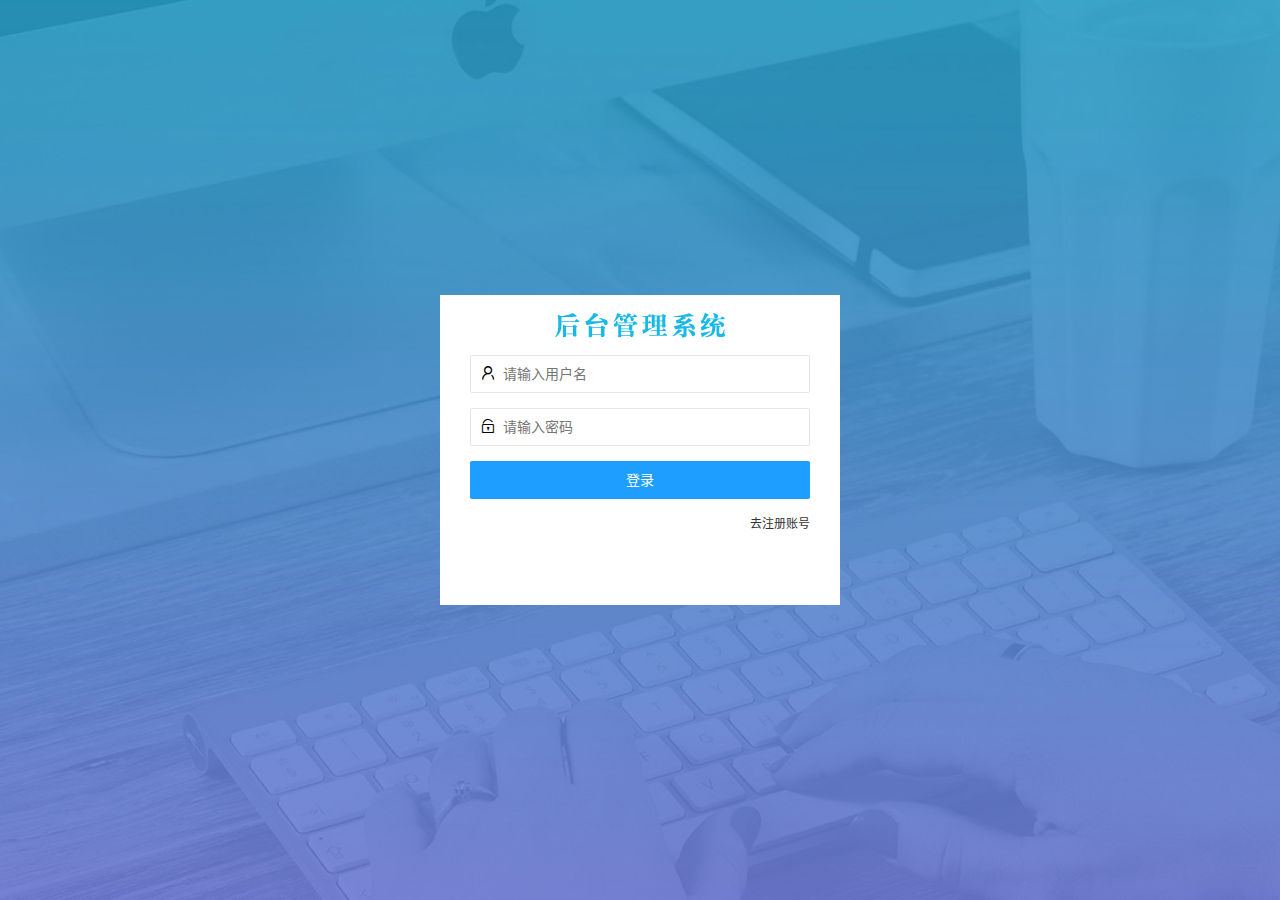
==== commit ef6619f0: "init-project" ====
--- a/code/login.html
+++ b/code/login.html
@@ -6,9 +6,9 @@
     <meta name="viewport" content="width=device-width, initial-scale=1.0">
     <title>Document</title>
     <!-- 导入layui的css -->
-    <link rel="stylesheet" href="./assets/lib/layui/css/layui.css">
+    <link rel="stylesheet" href="/code/assets/lib/layui/css/layui.css">
     <!-- 导入自己的css -->
-    <link rel="stylesheet" href="./assets/css/login.css">
+    <link rel="stylesheet" href="/code/assets/css/login.css">
 </head>
 
 <body>
@@ -79,11 +79,13 @@
         </div>
     </div>
     <!-- 导入layui的js文件 -->
-    <script src="/assets/lib/layui/layui.all.js"></script>
+    <script src="/code/assets/lib/layui/layui.all.js"></script>
     <!-- 导入jquery -->
-    <script src=" ./assets/lib/jquery.js"></script>
+    <script src=" /code/assets/lib/jquery.js"></script>
+    <!-- 导入根路径 -->
+    <script src="/code/assets/js/baseAPI.js"></script>
     <!-- 导入自己的js -->
-    <script src="./assets/js/login.js"></script>
+    <script src="/code/assets/js/login.js"></script>
 </body>
 
 </html>--- a/code/assets/css/login.css
+++ b/code/assets/css/login.css
@@ -4,7 +4,7 @@
     padding: 0;
     height: 100%;
     width: 100%;
-    background: url('/assets/images/login_bg.jpg') no-repeat center;
+    background: url('/code/assets/images/login_bg.jpg') no-repeat center;
     background-size: cover;
 }
 
@@ -20,7 +20,7 @@
 
 .title-box {
     height: 60px;
-    background: url('/assets/images/login_title.png') no-repeat center;
+    background: url('/code/assets/images/login_title.png') no-repeat center;
 }
 
 .reg-box {
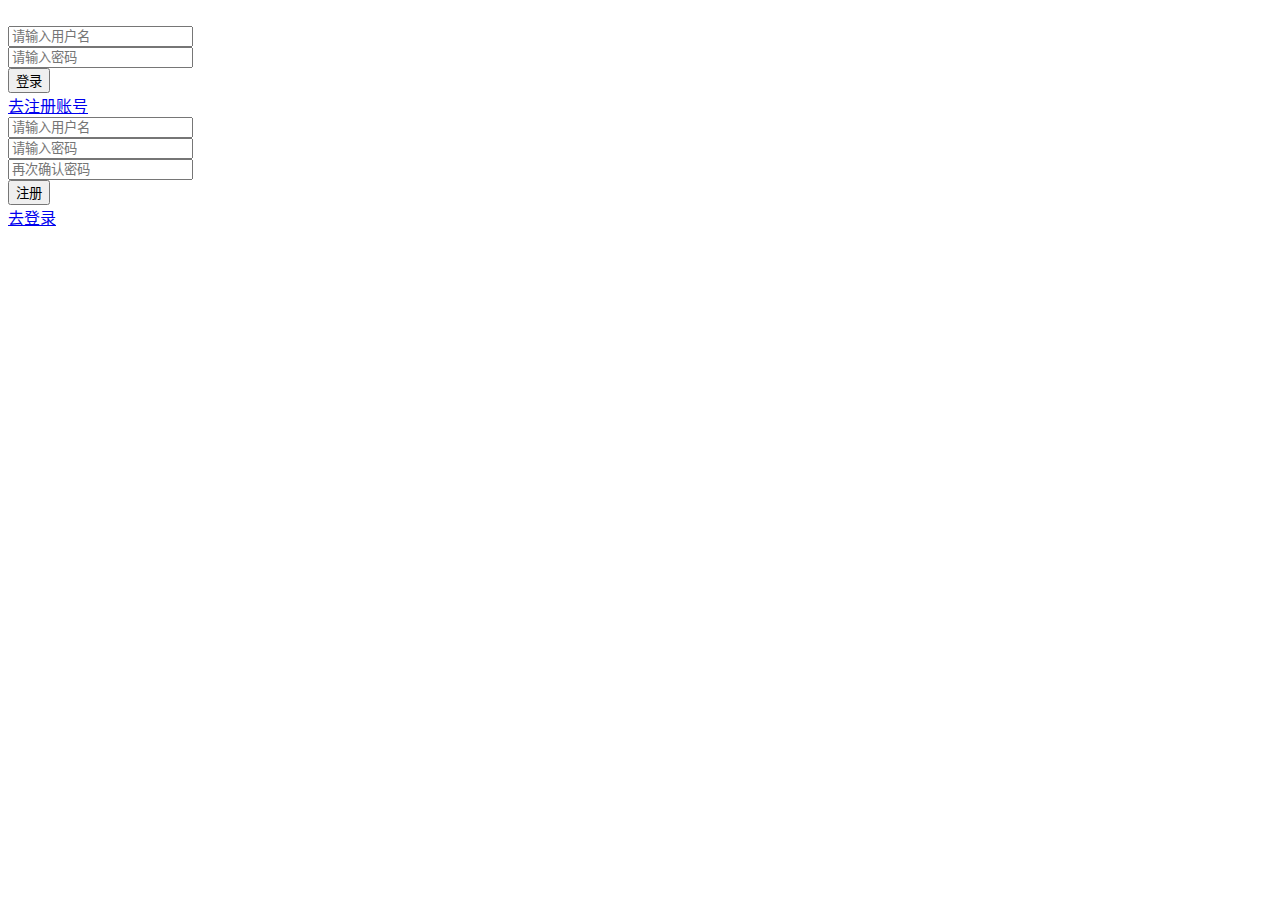
==== commit d29d3ac4: "完成index主页" ====
--- a/code/login.html
+++ b/code/login.html
@@ -6,9 +6,9 @@
     <meta name="viewport" content="width=device-width, initial-scale=1.0">
     <title>Document</title>
     <!-- 导入layui的css -->
-    <link rel="stylesheet" href="/code/assets/lib/layui/css/layui.css">
+    <link rel="stylesheet" href="/assets/lib/layui/css/layui.css">
     <!-- 导入自己的css -->
-    <link rel="stylesheet" href="/code/assets/css/login.css">
+    <link rel="stylesheet" href="/assets/css/login.css">
 </head>
 
 <body>
@@ -79,13 +79,13 @@
         </div>
     </div>
     <!-- 导入layui的js文件 -->
-    <script src="/code/assets/lib/layui/layui.all.js"></script>
+    <script src="/assets/lib/layui/layui.all.js"></script>
     <!-- 导入jquery -->
-    <script src=" /code/assets/lib/jquery.js"></script>
+    <script src=" /assets/lib/jquery.js"></script>
     <!-- 导入根路径 -->
-    <script src="/code/assets/js/baseAPI.js"></script>
+    <script src="/assets/js/baseAPI.js"></script>
     <!-- 导入自己的js -->
-    <script src="/code/assets/js/login.js"></script>
+    <script src="/assets/js/login.js"></script>
 </body>
 
 </html>